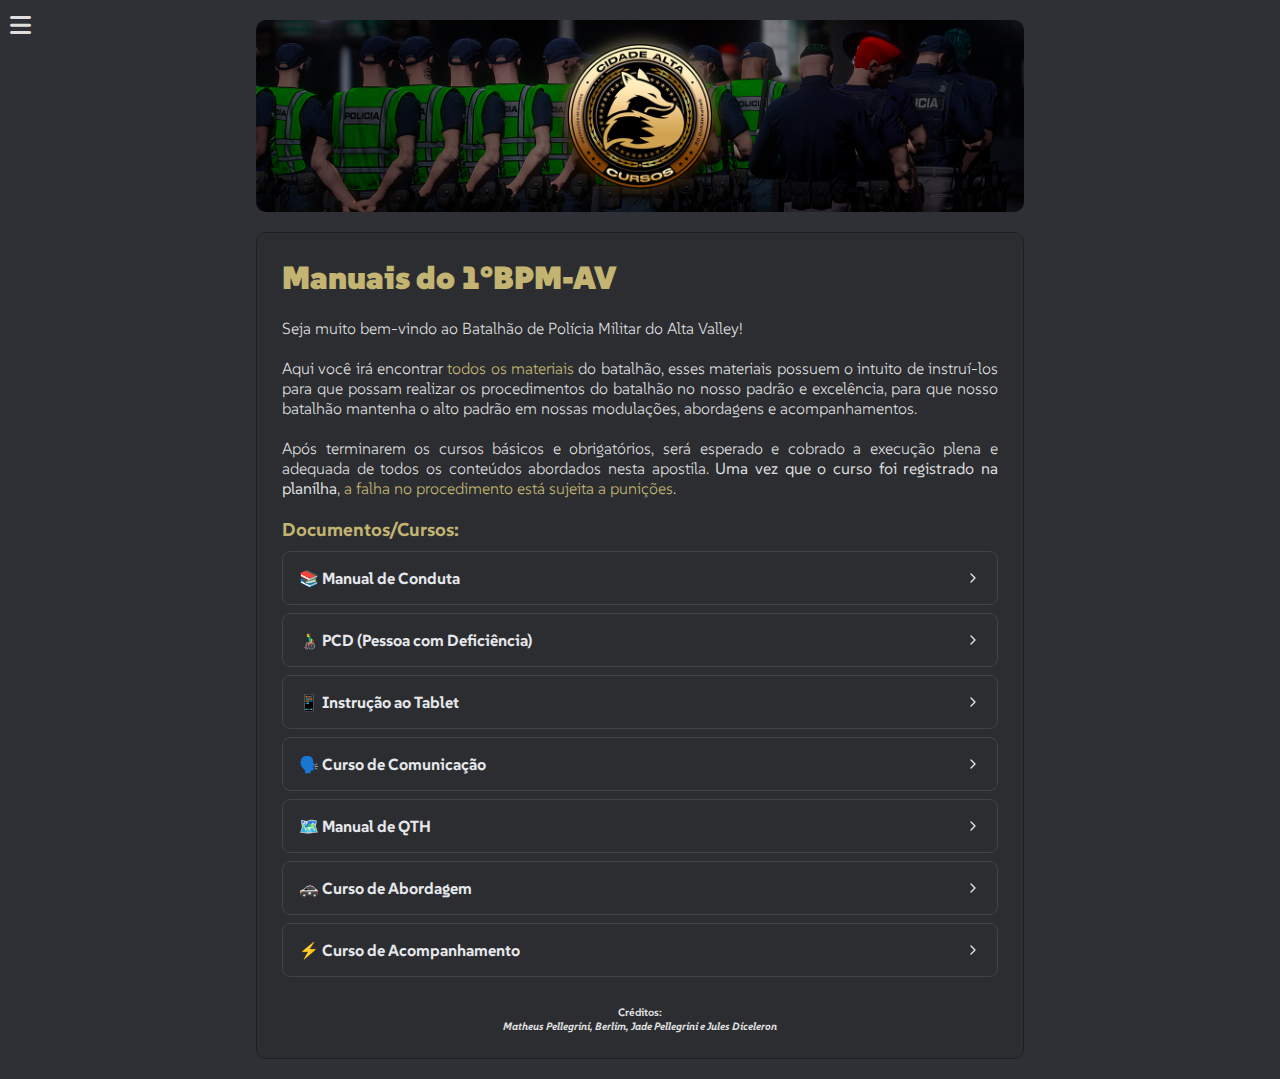
==== index.html @ da7d7bac "atualizações gerais" ====
<!DOCTYPE html>
<html lang="pt-br">

<head>
    <meta charset="UTF-8">
    <meta name="viewport" content="width=device-width, initial-scale=1.0">
    <link rel="shortcut icon" href="/src/images/logo-cursos.png">
    <title>Manual de Conduta | BPM-AV</title>

    <link rel="stylesheet" href="/src/styles/globals.css">
    <link rel="stylesheet" href="/src/styles/partials/colorsHighlight.css">

    <link rel="stylesheet" href="https://cdnjs.cloudflare.com/ajax/libs/font-awesome/6.0.0-beta3/css/all.min.css">
</head>

<body>
    <button id="mobileMenuBtn" class="mobile-menu-btn ">
        <i class="fas fa-bars"></i>
    </button>
    <!--<nav id="sidebar" class="sidebar">
        <button id="toggleBtn" class="toggle-btn">
            <span>
                <a href="/index.html" class="linkClean">
                    <div class="imageInLine">
                        <img src="/src/images/icons/BPM.png" width="20" alt="BPM">
                    </div>1ºBPM-AV - BEM VINDO
                </a>
            </span>
            <svg class="chevron" viewBox="0 0 24 24" width="24" height="24">
                <path fill="none" d="M0 0h24v24H0z"/>
                <path d="M12 15l-4.243-4.243 1.415-1.414L12 12.172l2.828-2.829 1.415 1.414z" fill="currentColor"/>
            </svg>
        </button>
        <ul id="menu" class="menu show">
            <li class="menu-item">
                <button class="submenu-btn">
                    <span class="menu-icon">🗂️</span>
                    Documentos
                    <svg class="chevron rotate" viewBox="0 0 24 24" width="24" height="24">
                        <path fill="none" d="M0 0h24v24H0z"/>
                        <path d="M12 15l-4.243-4.243 1.415-1.414L12 12.172l2.828-2.829 1.415 1.414z" fill="currentColor"/>
                    </svg>
                </button>
                <ul class="submenu">
                    <li><a href="/manual.html"><span class="submenu-icon">📚</span>Manual de Conduta</a></li>
                    <li><a href="/pcd.html"><span class="submenu-icon">👨‍🦽</span>PCD (Pessoa com Deficiência)</a></li>
                    <li><a href="/tablet.html"><span class="submenu-icon">📱</span>Instrução ao Tablet</a></li>
                </ul>
            </li>
            <li class="menu-item">
                <button class="submenu-btn">
                    <span class="menu-icon">🎓</span>
                    Cursos
                    <svg class="chevron rotate" viewBox="0 0 24 24" width="24" height="24">
                        <path fill="none" d="M0 0h24v24H0z"/>
                        <path d="M12 15l-4.243-4.243 1.415-1.414L12 12.172l2.828-2.829 1.415 1.414z" fill="currentColor"/>
                    </svg>
                </button>
                <ul class="submenu">
                    <li><a href="/co.html"><span class="submenu-icon">🗣️</span>Curso de Comunicação</a></li>
                    <li><a href="/QTH.html"><span class="submenu-icon">🗺️</span>Manual de QTH</a></li>
                    <li><a href="/ab.html"><span class="submenu-icon">🚓</span>Curso de Abordagem</a></li>
                    <li><a href="/ac.html"><span class="submenu-icon">⚡</span>Curso de Acompanhamento</a></li>
                </ul>
            </li>
        </ul>
    </nav>-->
    <nav id="sidebar" class="sidebar">
        <button id="toggleBtn" class="toggle-btn">
            <span>
                <a href="/index.html" class="linkClean">
                    <div class="imageInLine">
                        <img src="/src/images/icons/BPM.png" width="20" alt="BPM">
                    </div>1ºBPM-AV - BEM VINDO
                </a>
            </span>
            <svg class="chevron" viewBox="0 0 24 24" width="24" height="24">
                <path fill="none" d="M0 0h24v24H0z"/>
                <path d="M12 15l-4.243-4.243 1.415-1.414L12 12.172l2.828-2.829 1.415 1.414z" fill="currentColor"/>
            </svg>
        </button>
        <ul id="menu" class="menu show">
            <li class="menu-item">
                <button class="submenu-btn">
                    <span class="menu-icon"><img src="/src/images/icons/manuais.png" width="18" alt="MAN"></span>
                    Documentos
                    <svg class="chevron rotate" viewBox="0 0 24 24" width="24" height="24">
                        <path fill="none" d="M0 0h24v24H0z"/>
                        <path d="M12 15l-4.243-4.243 1.415-1.414L12 12.172l2.828-2.829 1.415 1.414z" fill="currentColor"/>
                    </svg>
                </button>
                <ul class="submenu">
                    <li><a href="/manual.html"><span class="submenu-icon"><img src="/src/images/icons/manual.png" width="18" alt="MAN">
                    </span>Manual de Conduta</a></li>
                    <li><a href="/pcd.html"><span class="submenu-icon"><img src="/src/images/icons/pcd.png" width="18" alt="PCD">
                    </span>PCD (Pessoa com Deficiência)</a></li>
                    <li><a href="/tablet.html"><span class="submenu-icon"><img src="/src/images/icons/tablet-pol.png" width="25" alt="TAB">
                        </span>Instrução ao Tablet</a>
                    </li>
                    <li><a href="/calculator.html"><span class="submenu-icon"><img src="/src/images/icons/algema.png" width="18" alt="TAB">
                        </span>Calculadora Penal</a>
                    </li>
                </ul>
            </li>
            <li class="menu-item">
                <button class="submenu-btn">
                    <span class="menu-icon"><img src="/src/images/icons/logo-cursos.png" width="18" alt="CUR"></span>
                    Cursos
                    <svg class="chevron rotate" viewBox="0 0 24 24" width="24" height="24">
                        <path fill="none" d="M0 0h24v24H0z"/>
                        <path d="M12 15l-4.243-4.243 1.415-1.414L12 12.172l2.828-2.829 1.415 1.414z" fill="currentColor"/>
                    </svg>
                </button>
                <ul class="submenu">
                    <li><a href="/co.html"><span class="submenu-icon"><img src="/src/images/icons/radio.png" width="11" alt="AB">
                    </span>Curso de Comunicação</a></li>
                    <li><a href="/QTH.html"><span class="submenu-icon"><img src="/src/images/icons/mapa.png" width="18" alt="QTH">
                    </span>Manual de QTH</a></li>
                    <li><a href="/ab.html"><span class="submenu-icon"><img src="/src/images/icons/sirene.gif" width="18" alt="AB">
                    </span>Curso de Abordagem</a></li>
                    <li><a href="/ac.html"><span class="submenu-icon"><img src="/src/images/icons/raio.gif" width="18" alt="TAB"></span>Curso de Acompanhamento</a></li>
                </ul>
            </li>
        </ul>
    </nav>
    <header>
        <img src="/src/images/header.png" alt="Imagem do header">
    </header>
    <div id="container">
        <div id="pagPrincipal">
            <div class="content">
                <div id="topic1">
                    <h1>Manuais do 1°BPM-AV</h1>
                    <p>Seja muito bem-vindo ao Batalhão de Polícia Militar do Alta Valley!</p>
                    <p>Aqui você irá encontrar <span class="highlight-pr bold">todos os materiais</span> do batalhão, esses materiais possuem o intuito de 
                        instruí-los para que possam realizar os procedimentos do batalhão no nosso padrão e excelência, para que nosso batalhão mantenha o 
                        alto padrão em nossas modulações, abordagens e acompanhamentos.</p>
                    <p>Após terminarem os cursos básicos e obrigatórios, será esperado e cobrado a execução plena e adequada de todos os conteúdos abordados 
                        nesta apostila. <b>Uma vez que o curso foi registrado na planilha</b>, <span class="highlight-pr bold">a falha no procedimento está 
                            sujeita a punições</span>.</p>

                    <h3>Documentos/Cursos:</h3>
                    <a href="/manual.html" class="linkClean">
                        <div class="expand-section">
                            <button class="expand-button" aria-expanded="false" aria-controls="content-pagpcd">
                                <b>📚 Manual de Conduta</b>
                                <svg class="chevron" width="20" height="20" viewBox="0 0 24 24" fill="none" stroke="currentColor" stroke-width="2" stroke-linecap="round" stroke-linejoin="round">
                                    <polyline points="9 6 15 12 9 18"></polyline>
                                </svg>
                            </button>
                        </div>
                    </a>

                    <a href="/pcd.html" class="linkClean">
                        <div class="expand-section">
                            <button class="expand-button" aria-expanded="false" aria-controls="content-pagpcd">
                                <b>👨‍🦽 PCD (Pessoa com Deficiência)</b>
                                <svg class="chevron" width="20" height="20" viewBox="0 0 24 24" fill="none" stroke="currentColor" stroke-width="2" stroke-linecap="round" stroke-linejoin="round">
                                    <polyline points="9 6 15 12 9 18"></polyline>
                                </svg>
                            </button>
                        </div>
                    </a>

                    <a href="/tablet.html" class="linkClean">
                        <div class="expand-section">
                            <button class="expand-button" aria-expanded="false" aria-controls="content-pagtablet">
                                <b>📱 Instrução ao Tablet</b>
                                <svg class="chevron" width="20" height="20" viewBox="0 0 24 24" fill="none" stroke="currentColor" stroke-width="2" stroke-linecap="round" stroke-linejoin="round">
                                    <polyline points="9 6 15 12 9 18"></polyline>
                                </svg>
                            </button>
                        </div>
                    </a>

                    <a href="/co.html" class="linkClean">
                        <div class="expand-section">
                            <button class="expand-button" aria-expanded="false" aria-controls="content-pagtablet">
                                <b>🗣️ Curso de Comunicação</b>
                                <svg class="chevron" width="20" height="20" viewBox="0 0 24 24" fill="none" stroke="currentColor" stroke-width="2" stroke-linecap="round" stroke-linejoin="round">
                                    <polyline points="9 6 15 12 9 18"></polyline>
                                </svg>
                            </button>
                        </div>
                    </a>

                    <a href="/QTH.html" class="linkClean">
                        <div class="expand-section">
                            <button class="expand-button" aria-expanded="false" aria-controls="content-pagtablet">
                                <b>🗺️ Manual de QTH</b>
                                <svg class="chevron" width="20" height="20" viewBox="0 0 24 24" fill="none" stroke="currentColor" stroke-width="2" stroke-linecap="round" stroke-linejoin="round">
                                    <polyline points="9 6 15 12 9 18"></polyline>
                                </svg>
                            </button>
                        </div>
                    </a>

                    <a href="/ab.html" class="linkClean">
                        <div class="expand-section">
                            <button class="expand-button" aria-expanded="false" aria-controls="content-pagtablet">
                                <b>🚓 Curso de Abordagem</b>
                                <svg class="chevron" width="20" height="20" viewBox="0 0 24 24" fill="none" stroke="currentColor" stroke-width="2" stroke-linecap="round" stroke-linejoin="round">
                                    <polyline points="9 6 15 12 9 18"></polyline>
                                </svg>
                            </button>
                        </div>
                    </a>

                    <a href="/ac.html" class="linkClean">
                        <div class="expand-section">
                            <button class="expand-button" aria-expanded="false" aria-controls="content-pagtablet">
                                <b>⚡ Curso de Acompanhamento</b>
                                <svg class="chevron" width="20" height="20" viewBox="0 0 24 24" fill="none" stroke="currentColor" stroke-width="2" stroke-linecap="round" stroke-linejoin="round">
                                    <polyline points="9 6 15 12 9 18"></polyline>
                                </svg>
                            </button>
                        </div>
                    </a>
                </div>
                <br>
                <div id="topic2">
                    <center><h6>Créditos:</h6></center>
                    <center><h6><i>Matheus Pellegrini, Berlim, Jade Pellegrini e Jules Diceleron</i></h6></center>
                </div>
            </div>
            
            <div id="imageModal" class="modal">
                <span class="close-button">&times;</span>
                <img class="modal-content" id="zoomedImage">
                <div id="modalDescription" class="modal-description"></div>
            </div>
        </div>
        <script src="/src/scripts/board.js"></script>
    </body>
    
    </html>
---- src/styles/globals.css ----
@import url('https://fonts.googleapis.com/css2?family=SUSE:wght@100..800&display=swap');

:root {
    /* texts */
    --textColorWhite: #dedede;
    --descriptionText: rgba(201, 201, 201, 0.1);
    --redText: #ef4444;
    --textImportant: #FF9D00;

    /* background */
    --backgroundDark: #2e3035;

    /* highlight */
    --borderHighlightDark: #1e1f22;
    --highlightDark: #2b2d31;
    --yellowHighlight: #e88f00;
    
    /* other's */
    --borderRedHighlight: #B00000;
    --boxRedBackground: rgba(107, 0, 0, .4);
    --toastRedBackground: #6B0000;

    --borderImportant: #FF9900;
    --boxImportant: rgba(126, 78, 0, .4);
    --toastImportant: #7E4E00;

    --tabChosen: #1e1f22;

    /* gitbook color's */
    --gitbookGoldYellow: #c3b571;
    --gitbookBlue: #3b82f6;
    --gitbookGreen: #22c55e;
    --gitbookRed: #e34242;
    --gitbookPurple: #7622c5;
    --gitbookGreen2: #1ee667;
    --gitbookBurnedYellow: #ffbf00;

    --primary-color: #2563eb;
    --primary-hover: #1d4ed8;
    --gray-100: #f3f4f6;
    --gray-600: #4b5563;
    --gray-700: #374151;
    --gray-900: #111827;
}

* {
    margin: 0;
    padding: 0;
    box-sizing: border-box;
    font-family: sans-serif;
    font-family: "SUSE", sans-serif;
    word-wrap: break-word;
}

html {
    scroll-behavior: smooth;
}

body {
    background: var(--backgroundDark);
    color: var(--textColorWhite);
}

header {
    /* width: 100vw; */

    margin: 20px 0;

    display: flex;
    justify-content: center;
}

header img {
    width: 90vw;
    max-width: 768px;
    border-radius: 10px;
}

p img {
    height: 20px;
}


.title, .content {
    width: 90vw;
    max-width: 768px;

    position: relative;
    left: 50%;
    transform: translate(-50%);

    background: var(--highlightDark);
    border-radius: 10px;
    border: 1px solid var(--borderHighlightDark);

    padding: 25px;
}


.description {
    margin: 0;
    text-align: justify;
}

.content {
    text-align: justify;
    margin: 10px 0 20px 0;
}

h1 {
    word-wrap: break-word;
    margin-bottom:10px;
    font-weight: 900;
    
}
.content h2 {
    /* margin-top: 10px; */
    word-wrap: break-word;
    text-align: justify;
    margin-bottom: 20px;
}

p {
    margin: 20px 0;
    font-weight: 300;
}

hr {
    border: 1px solid var(--borderHighlightDark);
    border-radius: 15px;
    margin: 20px 0;
}

.embed-highlight {
    background: var(--backgroundDark);
    border: 1px solid var(--borderHighlightDark);
    border-radius: 10px;
    padding: 20px 15px 0 15px;
}

/* CAIXA DE OPÇÕES LATERAIS */
.button-container {
    width: 90vw;
    max-width: 768px;

    position: relative;
    left: 50%;
    transform: translate(-50%);

    margin: 20px 0;
    /* padding: 20px 0; */

    display: flex;
    justify-content: space-between;

    gap: 10px;
}

.button-container a {
    width: 50%;

    text-decoration: none;
    text-align: center;

    color: var(--textColorWhite);

    background: var(--highlightDark);
    border: 1px solid var(--borderHighlightDark);
    border-radius: 5px;

    outline: 3px solid transparent;

    padding: 15px 10px;

    transition: all .2s;
}

li::marker {
    color: var(--borderHighlightDark);
}

ul, ol {
    margin-left: 20px;
    line-height: 25px;
}

h3, h4 {
    margin-bottom: 10px;
}

/* Estilizações de texto */

.listItem {
    margin-left: 20px
}

.listItem::marker {
    color: var(--descriptionText);
}

blockquote {
    border-left: 2px solid var(--borderHighlightDark);
    padding-left: 20px;
    margin-bottom: 20px;
}

.imageInLineBox{
    display: flex;
    justify-content: space-between;
}
.imageInLine{
    max-height: 40px;
    margin-right: 10px;
    vertical-align: middle;
    display: inline-flex;
    justify-content: center;
}

.imageInLine2{
    display: inline-flex;
    vertical-align: middle;
}
.imageInLine2 p{
    margin:0px;
    text-align: justify;
}

.code{
    background: var(--borderHighlightDark);
    padding: .125rem .5rem;
    width: fit-content;
    font-size: 14px;
    border-radius: 5px;
    tab-size: 4px;
}

/* Estilização de avisos */
.toastObs {
    color: var(--redText);
    background: var(--toastRedBackground);
    border: 1px solid var(--borderRedHighlight);
    border-radius: 5px;

    padding: 5px;
}

.toastImportant {
    color: var(--textImportant);
    background: var(--toastImportant);
    border: 1px solid var(--borderImportant);
    border-radius: 5px;

    padding: 5px;
}

.boxObs {
    color: white;
    background: var(--boxRedBackground);
    border: 1px solid var(--borderRedHighlight);
    border-radius: 5px;

    padding: 20px 15px 15px 15px;
    margin-bottom: 20px;
}

.boxObs p {
    margin-top: 20px;
    margin-bottom: 5px;
}

.boxImportant {
    color: white;
    background: var(--boxImportant);
    border: 1px solid var(--borderImportant);
    border-radius: 5px;

    padding: 20px 15px 15px 15px;
    margin-bottom: 20px;
}

.boxImportant p {
    margin-top: 20px;
    margin-bottom: 5px;
}

/* Estilizações extras */
.emoji {
    width: 50px;

    background: var(--highlightDark);
    border: 1px solid var(--textColorWhite);
    border-radius: 5px;
    
    padding: 5px;
}

/* Quadro de abas */

.tab-container {
    background-color: var(--backgroundDark);
    border-radius: 5px;
    overflow: hidden;
    max-width: 800px;
    margin: 0 0 20px 0;

    border: 1px solid var(--borderHighlightDark);
}

.tabs {
    display: flex;
    border-bottom: 1px solid var(--tabChosen);;
}

.tab {
    padding: 10px 20px;
    cursor: pointer;
    background-color: transparent;
    border: none;
    color: #a0a0a0;
    font-size: 14px;
    transition: background-color 0.3s, color 0.3s;
}

.tab:hover {
    color: white;
}

.tab.active {
    background-color: var(--tabChosen);;
    color: #ffffff;
}

.boardContent {
    padding: 15px;
    font-size: 16px;
}

.tab-content {
    display: none;
}

.tab-content.active {
    display: block;
}

.tab-content.active p{
    margin: 0;
}

@media (max-width: 768px) {
    .button-container {
        display: flex;
        flex-direction: column;
    }

    .button-container a {
        width: initial;
    }

    .image-container {
        grid-template-columns: 1fr;
    }

    .modal-content {
        width: 95%;
    }
}

.expand-section {
    margin-bottom: 8px;
    border: 1px solid #424242;
    border-radius: 8px;
    overflow: hidden;
}

.expand-button {
    width: 100%;
    text-align: left;
    background: none;
    border: none;
    color: #E5E7EB;
    padding: 16px;
    font-size: 16px;
    cursor: pointer;
    display: flex;
    justify-content: space-between;
    align-items: center;
}

.expand-button:hover {
    background-color: rgba(55, 65, 81, 0.5);
}

.expand-content {
    max-height: 0;
    overflow: hidden;
    transition: max-height 0.3s ease-out, padding 0.3s ease-out;
    background-color: rgba(0, 0, 0, 0);
    border-top: 1px solid #424242;
}

.expand-content.open {
    max-height: 500px;
    padding: 16px;
}

.chevron {
    transition: transform 0.3s ease-out;
}

.expand-button[aria-expanded="true"] .chevron {
    transform: rotate(90deg);
}

.expand-button[aria-expanded="true"] {
    background-color: rgba(55, 65, 81, 0.3);
}

.code{
    background: var(--borderHighlightDark);
    padding: .125rem .5rem;
    width: fit-content;
    font-size: 14px;
    border-radius: 5px;
    tab-size: 4px;
} 

.image-container {
    display: grid;
    grid-template-columns: repeat(auto-fit, minmax(300px, 1fr));
    gap: 20px;
    padding: 20px;
}

.zoomable-image {
    width: 100%;
    cursor: pointer;
    transition: transform 0.3s ease;
    border-radius: 8px;
    overflow: hidden;
}

.zoomable-image:hover {
    transform: scale(1.02);
}

.zoomable-image img {
    width: 100%;
    height: auto;
    display: block;
}

/* Modal styles */
.modal {
    display: none;
    position: fixed;
    z-index: 1000;
    top: 0;
    left: 0;
    width: 100%;
    height: 100%;
    background-color: rgba(0, 0, 0, 0.9);
    padding: 20px;
    box-sizing: border-box;
}

.modal-content {
    max-width: 90%;
    max-height: 90vh;
    margin: auto;
    display: block;
    position: absolute;
    top: 50%;
    left: 50%;
    transform: translate(-50%, -50%);
}

.close-button {
    position: absolute;
    right: 25px;
    top: 10px;
    color: #f1f1f1;
    font-size: 40px;
    font-weight: bold;
    cursor: pointer;
    z-index: 1001;
}

.close-button:hover {
    color: #bbb;
}

.sidebar {
    position: fixed;
    top: 0;
    left: 8vh;
    width: 280px;
    height: 100vh;
    background-color: var(--backgroundDark);
    color: var(--textColorWhite);
    overflow-y: auto;
    transition: transform 0.3s ease;
}

.toggle-btn, .submenu-btn {
    display: flex;
    align-items: center;
    gap: 8px;
    width: 100%;
    padding: 12px 15px;
    background-color: transparent;
    border: none;
    color: inherit;
    font-size: 14px;
    cursor: pointer;
    text-align: left;
}

.menu-icon, .submenu-icon {
    display: inline-flex;
    align-items: center;
    justify-content: center;
    width: 20px;
    height: 20px;
    font-size: 14px;
}

.toggle-btn:hover, .submenu-btn:hover {
    background-color: #27272a;
}

.chevron {
    transition: transform 0.3s ease;
    flex-shrink: 0;
    width: 16px;
    height: 16px;
    margin-left: auto;
}

.chevron.rotate {
    transform: rotate(-90deg);
}

.menu, .submenu {
    list-style-type: none;
    padding: 0;
    margin: 0;
    display: none;
}

.menu.show {
    display: block;
}

.submenu.show {
    display: block;
    border-left: 1px solid #27272a;
    margin-left: 22px;
    padding-left: 8px;
}

.menu-item {
    margin: 2px 0;
}

.submenu li {
    margin: 2px 0;
}

.submenu a {
    display: flex;
    align-items: center;
    gap: 8px;
    padding: 8px 12px;
    color: inherit;
    text-decoration: none;
    font-size: 14px;
}

.menu li a:hover, .menu li a.active {
    background-color: #3f3f46;
    border-radius: 4px;
}

.mobile-menu-btn {
    display: none;
    position: fixed;
    /*top: 10px;
    left: 10px;*/
    top: 0px;
    left: 0px;
    z-index: 1002;
    background-color: var(--backgroundDark);
    color: var(--textColorWhite);
    border: none;
    font-size: 24px;
    cursor: pointer;
    padding: 10px;
}

.linkClean {
    text-decoration: none;
    color: var(--textColorWhite);
}

/* Joga o menu full para a esquerda para que não 
fique cortado em resolução baixa*/
@media screen and (max-width: 1420px) {
    .sidebar {
        left: 0;
    }
}

@media screen and (max-width: 1330px) {
    .sidebar {
        transform: translateX(-100%);
        left: 0;
        width: 100%;
        z-index: 1001;
    }

    .sidebar.open {
        transform: translateX(0);
    }

    .toggle-btn {
        position: fixed;
        left: 0;
        top: 0;
        width: auto;
        padding: 10px;
        background-color: #18181b;
        z-index: 1001;
    }

    .toggle-btn span {
        display: none;
    }

    .toggle-btn .chevron {
        transform: rotate(-90deg);
    }

    .toggle-btn .chevron.rotate {
        transform: rotate(90deg);
    }

    .menu {
        padding-top: 50px;
    }

    .mobile-menu-btn {
        display: block;
    }

    /*#container {
        margin-left: 0;
        padding-top: 60px;
    }*/
}

.header-cal {
    display: flex;
    align-items: center;
    gap: 0.75rem;
    margin-bottom: 1rem;
    color: var(--gray-900);
}

.calculator-icon {
    color: var(--primary-color);
}

.calculator-card, .result-card {
    background-color: white;
    border-radius: 0.5rem;
    padding: 1.5rem;
    box-shadow: 0 1px 3px rgba(0, 0, 0, 0.1);
}

.result-card {
    margin-top: 1.5rem;
}

.input-group {
    margin-bottom: 1rem;
}

.input-group label {
    display: block;
    font-size: 0.875rem;
    font-weight: 500;
    color: var(--gray-700);
    margin-bottom: 0.25rem;
}

.input-group input {
    width: 100%;
    padding: 0.5rem;
    border: 1px solid #d1d5db;
    border-radius: 0.375rem;
    font-size: 1rem;
    transition: border-color 0.2s, box-shadow 0.2s;
}

.input-group input:focus {
    outline: none;
    border-color: var(--primary-color);
    box-shadow: 0 0 0 3px rgba(37, 99, 235, 0.1);
}

.button-group {
    display: flex;
    gap: 1rem;
    margin-top: 1rem;
}

.calculate-button, .reset-button {
    flex: 1;
    padding: 0.75rem 1rem;
    border: none;
    border-radius: 0.375rem;
    font-size: 1rem;
    font-weight: 500;
    cursor: pointer;
    transition: background-color 0.2s;
}

.calculate-button {
    background-color: var(--primary-color);
    color: white;
}

.calculate-button:hover {
    background-color: var(--primary-hover);
}

.reset-button {
    background-color: var(--primary-color);
    color: white;
}

.reset-button:hover {
    background-color: var(--primary-hover);
}

.result-card h3 {
    font-size: 1.125rem;
    font-weight: 600;
    color: var(--gray-900);
    margin-bottom: 1rem;
}

.result-items {
    color: var(--gray-600);
    display: flex;
    flex-direction: column;
    gap: 0.5rem;
}

.result-item, .total-result {
    display: flex;
    justify-content: space-between;
    align-items: center;
    padding: 0.5rem 0;
    border-bottom: 1px solid var(--gray-200);
}

.result-item:last-of-type {
    border-bottom: none;
}

.result-item span:first-child {
    color: var(--gray-600);
}

.result-item span:last-child {
    font-weight: 500;
}

.total-result {
    margin-top: 0.5rem;
    border-top: 2px solid var(--gray-300);
    border-bottom: none;
    font-weight: bold;
}

.total-result span:first-child {
    color: var(--gray-900);
    font-weight: 600;
}

.total-result span:last-child {
    color: var(--primary-color);
    font-weight: 600;
}

.hidden {
    display: none;
}

.info-box {
    background-color: var(--gray-100);
    border-radius: 0.375rem;
    padding: 1rem;
    margin-bottom: 1rem;
}

.info-box h4 {
    color: var(--gray-900);
    margin-bottom: 0.5rem;
}

.info-box ul {
    list-style-type: none;
    padding-left: 0;
}

.info-box li {
    color: var(--gray-700);
    font-size: 0.875rem;
    margin-bottom: 0.25rem;
}

.calculation-info {
    font-weight: bold;
    color: var(--primary-color);
    text-align: center;
    margin-bottom: 1rem;
}

@media (max-width: 640px) {
    #container-cal {
        padding: 0.5rem;
    }

    #pagCAL {
        padding: 1rem;
    }

    .calculator-card, .result-card {
        padding: 1rem;
    }
}
---- src/styles/partials/colorsHighlight.css ----
/* PRINCIPAL */
#pagPrincipal h1, 
#pagPrincipal .content h2, 
#pagPrincipal h3,
#pagPrincipal .highlight-pr {
    color: var(--gitbookGoldYellow);
}
.pr:hover {
    border: 1px solid var(--gitbookGoldYellow);
    outline: 3px solid rgba(250, 212, 0, 0.5)
}

/* MANUAL DE CONDUTA */
#pagManual .title h1, 
#pagManual .content h2, 
#pagManual h3,
#pagManual h4,
#pagManual .highlight-manual {
    color: var(--gitbookBurnedYellow);
}

.mn:hover {
    border: 1px solid var(--gitbookBurnedYellow);
    outline: 3px solid rgba(250, 212, 0, 0.5)
}

/* PCD */
#pagPCD .title h1, 
#pagPCD .content h2, 
#pagPCD h3,
#pagPCD .highlight-TB {
    color: var(--gitbookGreen2);
}

.pcd:hover {
    border: 1px solid #08e900;
    outline: 3px solid rgba(0, 250, 83, 0.5);
}

/* INSTRUÇÃO AO TABLET */
#pagTB .title h1, 
#pagTB .content h2, 
#pagTB h3,
#pagTB .highlight-TB {
    color: var(--gitbookPurple);
}

.tb:hover {
    border: 1px solid #7622c5;
    outline: 3px solid rgba(87, 0, 250, 0.5);
}

/* ACOMPANHAMENTO */
#pagAC .title h1, 
#pagAC .content h2, 
#pagAC h3,
#pagAC .highlight-AC {
    color: var(--gitbookGoldYellow);
}

.ac:hover {
    border: 1px solid var(--gitbookGoldYellow);
    outline: 3px solid rgba(250, 212, 0, 0.5)
}

/* MANUAL DE QTH */
.qth:hover {
    border: 1px solid #fff;
    outline: 3px solid rgba(218, 218, 218, 0.5)
}

/* ABORDAGEM */
#pagAB .title h1, 
#pagAB .content h2, 
#pagAB h3,
#pagAB h4,
#pagAB .highlight-AB {
    color: var(--gitbookBlue);
}

.ab:hover {
    border: 1px solid #008afc;
    outline: 3px solid rgba(0, 137, 250, 0.5);
}

/* COMUNICAÇÃO OPERACIONAL */
#pagCO .title h1, 
#pagCO .content h2, 
#pagCO h3,
#pagCO .highlight-CO {
    color: var(--gitbookGreen);
}

.co:hover {
    border: 1px solid #07cf00;
    outline: 3px solid rgba(0, 250, 83, 0.5);
}

/* GERAL */
.highlight-amarelo {
    color: var(--gitbookGoldYellow);
}

.highlight-vermelho {
    color: var(--gitbookRed);
}

.highlight-azul {
    color: #3b82f6;
}

.highlight-verde {
    color: #22c55e;
}

.highlight-AC, 
.highlight-AB,
.highlight-CO {
    font-weight: 700;
}
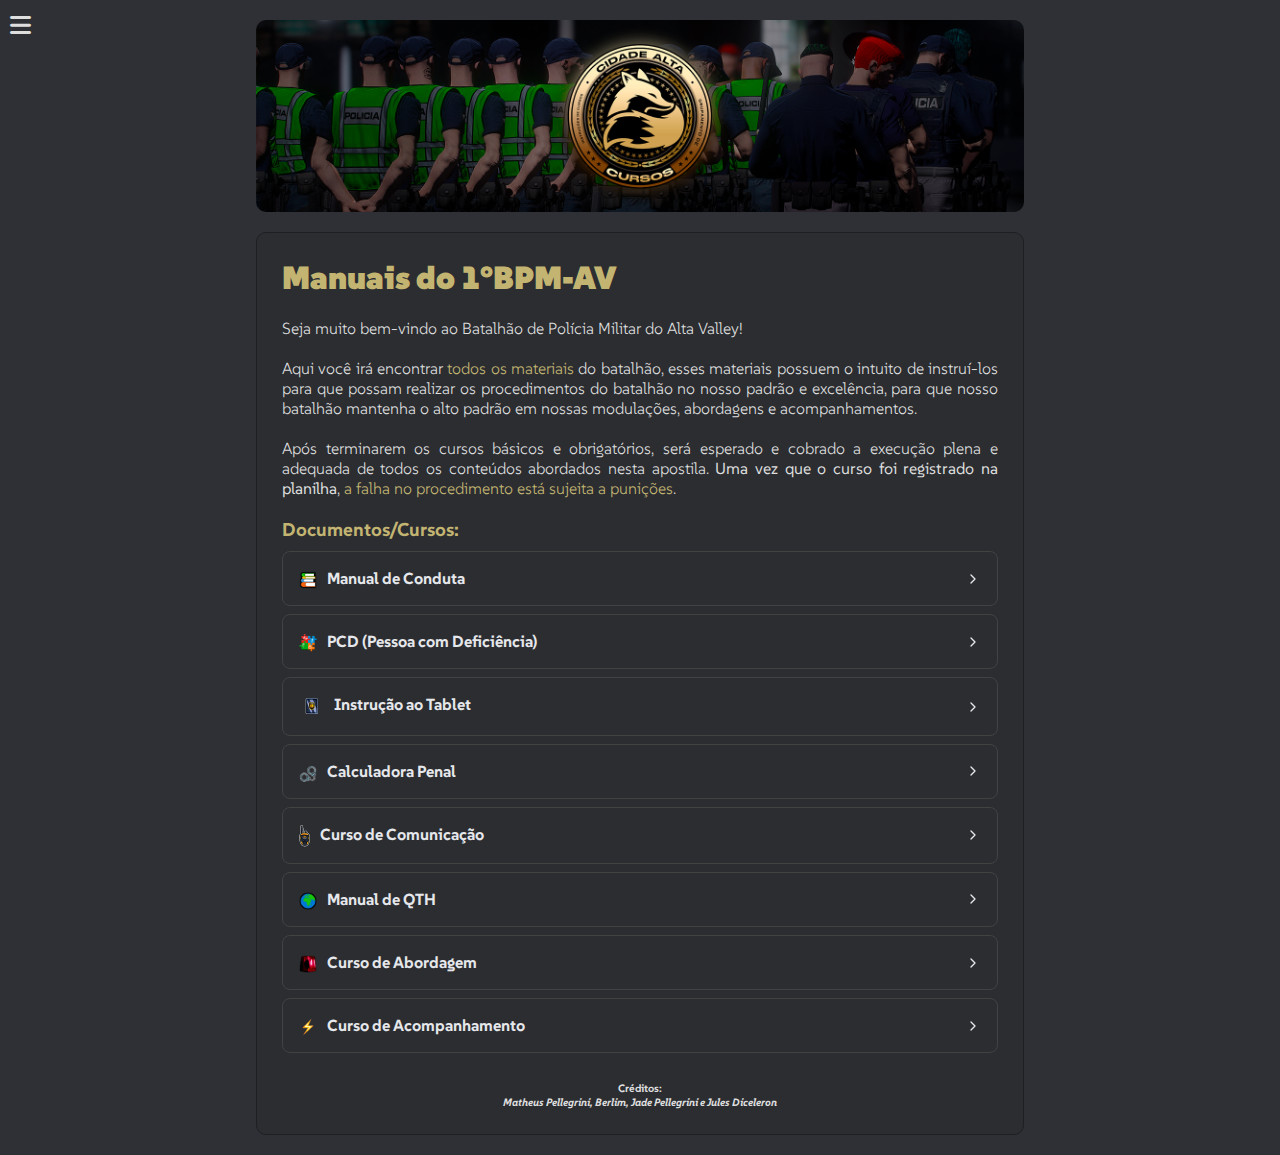
==== commit 46ee2b6e: "atualizações botões aba principal" ====
--- a/index.html
+++ b/index.html
@@ -97,7 +97,7 @@
                     <li><a href="/tablet.html"><span class="submenu-icon"><img src="/src/images/icons/tablet-pol.png" width="25" alt="TAB">
                         </span>Instrução ao Tablet</a>
                     </li>
-                    <li><a href="/calculator.html"><span class="submenu-icon"><img src="/src/images/icons/algema.png" width="18" alt="TAB">
+                    <li><a href="/calculadora.html"><span class="submenu-icon"><img src="/src/images/icons/algema.png" width="18" alt="TAB">
                         </span>Calculadora Penal</a>
                     </li>
                 </ul>
@@ -143,7 +143,9 @@
                     <a href="/manual.html" class="linkClean">
                         <div class="expand-section">
                             <button class="expand-button" aria-expanded="false" aria-controls="content-pagpcd">
-                                <b>📚 Manual de Conduta</b>
+                                <b><div class="imageInLine">
+                                    <img src="/src/images/icons/manual.png" width="18" alt="MAN">
+                                </div>Manual de Conduta</b>
                                 <svg class="chevron" width="20" height="20" viewBox="0 0 24 24" fill="none" stroke="currentColor" stroke-width="2" stroke-linecap="round" stroke-linejoin="round">
                                     <polyline points="9 6 15 12 9 18"></polyline>
                                 </svg>
@@ -154,7 +156,9 @@
                     <a href="/pcd.html" class="linkClean">
                         <div class="expand-section">
                             <button class="expand-button" aria-expanded="false" aria-controls="content-pagpcd">
-                                <b>👨‍🦽 PCD (Pessoa com Deficiência)</b>
+                                <b><div class="imageInLine">
+                                    <img src="/src/images/icons/pcd.png" width="18" alt="PCD">
+                                </div>PCD (Pessoa com Deficiência)</b>
                                 <svg class="chevron" width="20" height="20" viewBox="0 0 24 24" fill="none" stroke="currentColor" stroke-width="2" stroke-linecap="round" stroke-linejoin="round">
                                     <polyline points="9 6 15 12 9 18"></polyline>
                                 </svg>
@@ -165,7 +169,22 @@
                     <a href="/tablet.html" class="linkClean">
                         <div class="expand-section">
                             <button class="expand-button" aria-expanded="false" aria-controls="content-pagtablet">
-                                <b>📱 Instrução ao Tablet</b>
+                                <b><div class="imageInLine">
+                                    <img src="/src/images/icons/tablet-pol.png" width="25" alt="TAB">
+                                </div>Instrução ao Tablet</b>
+                                <svg class="chevron" width="20" height="20" viewBox="0 0 24 24" fill="none" stroke="currentColor" stroke-width="2" stroke-linecap="round" stroke-linejoin="round">
+                                    <polyline points="9 6 15 12 9 18"></polyline>
+                                </svg>
+                            </button>
+                        </div>
+                    </a>
+
+                    <a href="/calculadora.html" class="linkClean">
+                        <div class="expand-section">
+                            <button class="expand-button" aria-expanded="false" aria-controls="content-pagtablet">
+                                <b><div class="imageInLine">
+                                    <img src="/src/images/icons/algema.png" width="18" alt="TAB">
+                                </div>Calculadora Penal</b>
                                 <svg class="chevron" width="20" height="20" viewBox="0 0 24 24" fill="none" stroke="currentColor" stroke-width="2" stroke-linecap="round" stroke-linejoin="round">
                                     <polyline points="9 6 15 12 9 18"></polyline>
                                 </svg>
@@ -176,7 +195,9 @@
                     <a href="/co.html" class="linkClean">
                         <div class="expand-section">
                             <button class="expand-button" aria-expanded="false" aria-controls="content-pagtablet">
-                                <b>🗣️ Curso de Comunicação</b>
+                                <b><div class="imageInLine">
+                                    <img src="/src/images/icons/radio.png" width="11" alt="AB">
+                                </div>Curso de Comunicação</b>
                                 <svg class="chevron" width="20" height="20" viewBox="0 0 24 24" fill="none" stroke="currentColor" stroke-width="2" stroke-linecap="round" stroke-linejoin="round">
                                     <polyline points="9 6 15 12 9 18"></polyline>
                                 </svg>
@@ -187,7 +208,9 @@
                     <a href="/QTH.html" class="linkClean">
                         <div class="expand-section">
                             <button class="expand-button" aria-expanded="false" aria-controls="content-pagtablet">
-                                <b>🗺️ Manual de QTH</b>
+                                <b><div class="imageInLine">
+                                    <img src="/src/images/icons/mapa.png" width="18" alt="QTH">
+                                </div>Manual de QTH</b>
                                 <svg class="chevron" width="20" height="20" viewBox="0 0 24 24" fill="none" stroke="currentColor" stroke-width="2" stroke-linecap="round" stroke-linejoin="round">
                                     <polyline points="9 6 15 12 9 18"></polyline>
                                 </svg>
@@ -198,7 +221,9 @@
                     <a href="/ab.html" class="linkClean">
                         <div class="expand-section">
                             <button class="expand-button" aria-expanded="false" aria-controls="content-pagtablet">
-                                <b>🚓 Curso de Abordagem</b>
+                                <b><div class="imageInLine">
+                                    <img src="/src/images/icons/sirene.gif" width="18" alt="AB">
+                                </div>Curso de Abordagem</b>
                                 <svg class="chevron" width="20" height="20" viewBox="0 0 24 24" fill="none" stroke="currentColor" stroke-width="2" stroke-linecap="round" stroke-linejoin="round">
                                     <polyline points="9 6 15 12 9 18"></polyline>
                                 </svg>
@@ -209,7 +234,9 @@
                     <a href="/ac.html" class="linkClean">
                         <div class="expand-section">
                             <button class="expand-button" aria-expanded="false" aria-controls="content-pagtablet">
-                                <b>⚡ Curso de Acompanhamento</b>
+                                <b><div class="imageInLine">
+                                    <img src="/src/images/icons/raio.gif" width="18" alt="TAB">
+                                </div>Curso de Acompanhamento</b>
                                 <svg class="chevron" width="20" height="20" viewBox="0 0 24 24" fill="none" stroke="currentColor" stroke-width="2" stroke-linecap="round" stroke-linejoin="round">
                                     <polyline points="9 6 15 12 9 18"></polyline>
                                 </svg>
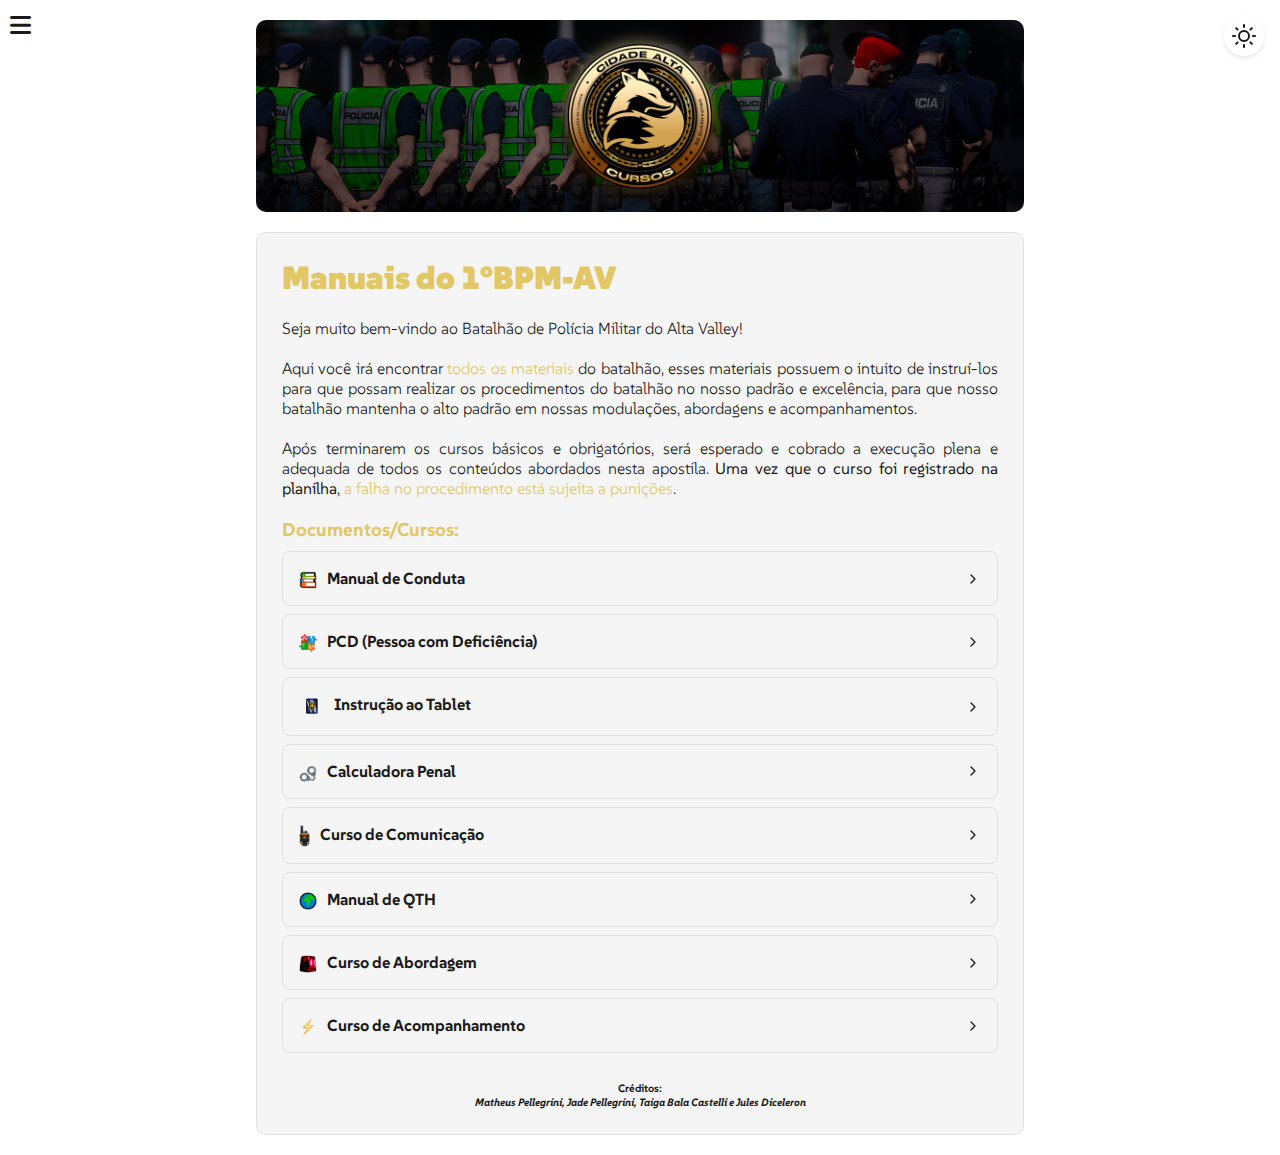
==== commit af706156: "att geral" ====
--- a/index.html
+++ b/index.html
@@ -4,67 +4,20 @@
 <head>
     <meta charset="UTF-8">
     <meta name="viewport" content="width=device-width, initial-scale=1.0">
-    <link rel="shortcut icon" href="/src/images/logo-cursos.png">
-    <title>Manual de Conduta | BPM-AV</title>
+    <link rel="shortcut icon" href="/src/images/icons/logo-cursos.png">
+    <title>Manual de Conduta | 1°BPM-AV</title>
 
     <link rel="stylesheet" href="/src/styles/globals.css">
+    <link rel="stylesheet" href="/src/styles/functions.css">
     <link rel="stylesheet" href="/src/styles/partials/colorsHighlight.css">
 
     <link rel="stylesheet" href="https://cdnjs.cloudflare.com/ajax/libs/font-awesome/6.0.0-beta3/css/all.min.css">
 </head>
-
 <body>
+    <!--menu lateral-->
     <button id="mobileMenuBtn" class="mobile-menu-btn ">
         <i class="fas fa-bars"></i>
     </button>
-    <!--<nav id="sidebar" class="sidebar">
-        <button id="toggleBtn" class="toggle-btn">
-            <span>
-                <a href="/index.html" class="linkClean">
-                    <div class="imageInLine">
-                        <img src="/src/images/icons/BPM.png" width="20" alt="BPM">
-                    </div>1ºBPM-AV - BEM VINDO
-                </a>
-            </span>
-            <svg class="chevron" viewBox="0 0 24 24" width="24" height="24">
-                <path fill="none" d="M0 0h24v24H0z"/>
-                <path d="M12 15l-4.243-4.243 1.415-1.414L12 12.172l2.828-2.829 1.415 1.414z" fill="currentColor"/>
-            </svg>
-        </button>
-        <ul id="menu" class="menu show">
-            <li class="menu-item">
-                <button class="submenu-btn">
-                    <span class="menu-icon">🗂️</span>
-                    Documentos
-                    <svg class="chevron rotate" viewBox="0 0 24 24" width="24" height="24">
-                        <path fill="none" d="M0 0h24v24H0z"/>
-                        <path d="M12 15l-4.243-4.243 1.415-1.414L12 12.172l2.828-2.829 1.415 1.414z" fill="currentColor"/>
-                    </svg>
-                </button>
-                <ul class="submenu">
-                    <li><a href="/manual.html"><span class="submenu-icon">📚</span>Manual de Conduta</a></li>
-                    <li><a href="/pcd.html"><span class="submenu-icon">👨‍🦽</span>PCD (Pessoa com Deficiência)</a></li>
-                    <li><a href="/tablet.html"><span class="submenu-icon">📱</span>Instrução ao Tablet</a></li>
-                </ul>
-            </li>
-            <li class="menu-item">
-                <button class="submenu-btn">
-                    <span class="menu-icon">🎓</span>
-                    Cursos
-                    <svg class="chevron rotate" viewBox="0 0 24 24" width="24" height="24">
-                        <path fill="none" d="M0 0h24v24H0z"/>
-                        <path d="M12 15l-4.243-4.243 1.415-1.414L12 12.172l2.828-2.829 1.415 1.414z" fill="currentColor"/>
-                    </svg>
-                </button>
-                <ul class="submenu">
-                    <li><a href="/co.html"><span class="submenu-icon">🗣️</span>Curso de Comunicação</a></li>
-                    <li><a href="/QTH.html"><span class="submenu-icon">🗺️</span>Manual de QTH</a></li>
-                    <li><a href="/ab.html"><span class="submenu-icon">🚓</span>Curso de Abordagem</a></li>
-                    <li><a href="/ac.html"><span class="submenu-icon">⚡</span>Curso de Acompanhamento</a></li>
-                </ul>
-            </li>
-        </ul>
-    </nav>-->
     <nav id="sidebar" class="sidebar">
         <button id="toggleBtn" class="toggle-btn">
             <span>
@@ -123,6 +76,26 @@
             </li>
         </ul>
     </nav>
+    <!--botão tema claro/escuro-->
+    <div class="theme-toggle">
+        <button id="theme-button" aria-label="Toggle theme">
+            <svg class="sun-icon" xmlns="http://www.w3.org/2000/svg" width="24" height="24" viewBox="0 0 24 24" fill="none" stroke="currentColor" stroke-width="2" stroke-linecap="round" stroke-linejoin="round">
+                <circle cx="12" cy="12" r="5"></circle>
+                <line x1="12" y1="1" x2="12" y2="3"></line>
+                <line x1="12" y1="21" x2="12" y2="23"></line>
+                <line x1="4.22" y1="4.22" x2="5.64" y2="5.64"></line>
+                <line x1="18.36" y1="18.36" x2="19.78" y2="19.78"></line>
+                <line x1="1" y1="12" x2="3" y2="12"></line>
+                <line x1="21" y1="12" x2="23" y2="12"></line>
+                <line x1="4.22" y1="19.78" x2="5.64" y2="18.36"></line>
+                <line x1="18.36" y1="5.64" x2="19.78" y2="4.22"></line>
+            </svg>
+            <svg class="moon-icon" xmlns="http://www.w3.org/2000/svg" width="24" height="24" viewBox="0 0 24 24" fill="none" stroke="currentColor" stroke-width="2" stroke-linecap="round" stroke-linejoin="round">
+                <path d="M21 12.79A9 9 0 1 1 11.21 3 7 7 0 0 0 21 12.79z"></path>
+            </svg>
+        </button>
+    </div>
+    <!--corpo da página-->
     <header>
         <img src="/src/images/header.png" alt="Imagem do header">
     </header>
@@ -247,10 +220,10 @@
                 <br>
                 <div id="topic2">
                     <center><h6>Créditos:</h6></center>
-                    <center><h6><i>Matheus Pellegrini, Berlim, Jade Pellegrini e Jules Diceleron</i></h6></center>
+                    <center><h6><i>Matheus Pellegrini, Jade Pellegrini, Taiga Bala Castelli e Jules Diceleron</i></h6></center>
                 </div>
             </div>
-            
+            <!--div para funcionalidade do zoom das imagens-->
             <div id="imageModal" class="modal">
                 <span class="close-button">&times;</span>
                 <img class="modal-content" id="zoomedImage">
@@ -258,6 +231,7 @@
             </div>
         </div>
         <script src="/src/scripts/board.js"></script>
+        <script src="/src/scripts/theme.js"></script>
     </body>
     
     </html>--- a/src/styles/globals.css
+++ b/src/styles/globals.css
@@ -1,6 +1,76 @@
 @import url('https://fonts.googleapis.com/css2?family=SUSE:wght@100..800&display=swap');
 
 :root {
+    /* texts */
+    --textColorWhite: #1a1a1a; /* Texto principal escuro */
+    --descriptionText: rgba(0, 0, 0, 0.7); /* Texto secundário com leve transparência */
+    --redText: #d93025; /* Vermelho adaptado para texto */
+    --textImportant: #e67e22; /* Tom laranja com contraste adequado */
+
+    /* background */
+    --backgroundDark: #ffffff; /* Fundo principal branco */
+
+    /* scroll da página */
+    --scrollBackground: #ffffff;
+    --scrollColor: #cccccc;
+
+    /* highlight */
+    --borderHighlightDark: #e0e0e0; /* Borda clara */
+    --highlightDark: #f5f5f5; /* Destaque sutil no fundo claro */
+    --yellowHighlight: #f4b400; /* Amarelo mais vibrante e visível no fundo claro */
+
+    /* other's */
+    --borderRedHighlight: #ff4c4c; /* Borda vermelha mais clara */
+    --boxRedBackground: rgba(255, 204, 204, 0.5); /* Fundo vermelho opaco com transparência */
+    --toastRedBackground: #ffcccc; /* Fundo vermelho mais suave para alertas */
+
+    /* para itens importantes */
+    --borderImportant: #f4a261; /* Laranja suave com bom contraste */
+    --boxImportant: rgba(244, 162, 97, 0.2); /* Fundo opaco mais sutil */
+    --toastImportant: #fff4e5; /* Fundo claro para alertas */    
+
+    /* tab selecionada */
+    --tabChosen: #e0e0e0; /* Cor mais clara para aba ativa */
+
+    /* gitbook color's */
+    --gitbookGoldYellow: #e1c765; /* Amarelo mais claro */
+    --gitbookBlue: #2563eb; /* Mantido para consistência */
+    --gitbookGreen: #22c55e; /* Mantido para consistência */
+    --gitbookRed: #d93025; /* Ajustado para fundo claro */
+    --gitbookPurple: #8e44ad; /* Roxo mais vibrante */
+    --gitbookGreen2: #34d399; /* Verde mais vibrante */
+    --gitbookBurnedYellow: #ffcc00; /* Amarelo queimado adaptado */
+
+    /* cores primárias */
+    --primary-color: #1d4ed8; /* Azul mais saturado */
+    --primary-hover: #1b4bc2; /* Azul para hover */
+    --gray-100: #f9fafb; /* Cinza muito claro */
+    --gray-600: #6b7280; /* Cinza médio */
+    --gray-700: #4b5563; /* Cinza médio-escuro */
+    --gray-900: #1f2937; /* Cinza bem escuro */
+    /* MENU LATERAL */
+    --textMenuColor: #1a1a1a;
+    --colorHoverMenu: #efeff0;
+    --linhaLateralMenu: #eaeaee;
+    /* QUADRO DE ABAS */
+    --text-color-hover: #c2bfbf;
+    /* CALCULADORA PENAL */
+    --principalBackground: #ffffff;
+    --principalText: #333333;
+    --fundoCabecalho: #f9f9f9;
+    --textDourado: #d17c00;
+    --minimasBackground: #f1f1f1;
+    --minimasText: #555555;
+    --valoresBackground: #f9f9f9;
+    --valoresText: #333333;
+    --valoresBorda: #dddddd;
+    --textButton: #ffffff;
+    --resultadosBackground: #f1f1f1;
+    --textBackground: #555555;
+    --boxInfo: #f9f9f9;
+}
+
+[data-theme="dark"] {
     /* texts */
     --textColorWhite: #dedede;
     --descriptionText: rgba(201, 201, 201, 0.1);
@@ -9,6 +79,10 @@
 
     /* background */
     --backgroundDark: #2e3035;
+
+    /* scroll da página */
+    --scrollBackground: #2e3035;
+    --scrollColor: #6d6b6b;
 
     /* highlight */
     --borderHighlightDark: #1e1f22;
@@ -41,6 +115,27 @@
     --gray-600: #4b5563;
     --gray-700: #374151;
     --gray-900: #111827;
+
+    --borderHR: #1e1f22;
+    /* MENU LATERAL */
+    --textMenuColor: #dedede;
+    --colorHoverMenu: #27272a;
+    --linhaLateralMenu: #27272a;
+    /* QUADRO DE ABAS */
+    --text-color-hover: #ffffff;
+    /* CALCULADORA PENAL */
+    --principalBackground: #1e1e2f;
+    --principalText: #ffffff;
+    --fundoCabecalho: #27293d;
+    --textDourado: #f5c242;
+    --minimasBackground: #2c2f48;
+    --minimasText: #d1d1d1;
+    --valoresBackground: #3f3f5e;
+    --valoresText: #ffffff;
+    --textButton: #ffffff;
+    --resultadosBackground: #2c2f48;
+    --textBackground: #d1d1d1;
+    --boxInfo: #3f3f5e;
 }
 
 * {
@@ -61,6 +156,38 @@
     color: var(--textColorWhite);
 }
 
+/* Para navegadores baseados no WebKit (Chrome, Safari, Edge) */
+::-webkit-scrollbar {
+    width: 12px;
+}
+
+::-webkit-scrollbar-track {
+    background: var(--scrollBackground);
+    border-radius: 10px;
+}
+
+::-webkit-scrollbar-thumb {
+    background: var(--scrollColor);
+    border-radius: 10px;
+    border: 3px solid var(--scrollBackground);
+}
+
+::-webkit-scrollbar-thumb:hover {
+    background: #999999;
+}
+
+/* Para Firefox */
+html {
+    scrollbar-width: thin;
+    scrollbar-color: var(--scrollColor) var(--scrollBackground);
+}
+
+/* Adicionando um exemplo de ajuste horizontal */
+::-webkit-scrollbar-track-piece {
+    background: #e6e6e6;
+}
+
+
 header {
     /* width: 100vw; */
 
@@ -80,7 +207,6 @@
     height: 20px;
 }
 
-
 .title, .content {
     width: 90vw;
     max-width: 768px;
@@ -95,7 +221,6 @@
 
     padding: 25px;
 }
-
 
 .description {
     margin: 0;
@@ -113,6 +238,7 @@
     font-weight: 900;
     
 }
+
 .content h2 {
     /* margin-top: 10px; */
     word-wrap: break-word;
@@ -138,7 +264,61 @@
     padding: 20px 15px 0 15px;
 }
 
-/* CAIXA DE OPÇÕES LATERAIS */
+/* Tema claro/escuro da página */
+.theme-toggle {
+    position: fixed;
+    top: 1rem;
+    right: 1rem;
+    z-index: 1000;
+}
+
+.theme-toggle button {
+    background-color: var(--bg-color);
+    color: var(--textColorWhite);
+    border: 2px solid var(--border-color);
+    border-radius: 50%;
+    width: 40px;
+    height: 40px;
+    cursor: pointer;
+    display: flex;
+    align-items: center;
+    justify-content: center;
+    transition: all 0.3s ease;
+    box-shadow: 0 2px 5px rgba(0, 0, 0, 0.1);
+}
+
+.theme-toggle button:hover {
+    transform: scale(1.1);
+    box-shadow: 0 4px 8px rgba(0, 0, 0, 0.2);
+}
+
+.theme-toggle .sun-icon,
+.theme-toggle .moon-icon {
+    position: absolute;
+    transition: opacity 0.3s ease, transform 0.5s ease;
+}
+
+.theme-toggle .sun-icon {
+    opacity: 1;
+    transform: rotate(0deg);
+}
+
+.theme-toggle .moon-icon {
+    opacity: 0;
+    transform: rotate(90deg);
+}
+
+[data-theme="dark"] .theme-toggle .sun-icon {
+    opacity: 0;
+    transform: rotate(-90deg);
+}
+
+[data-theme="dark"] .theme-toggle .moon-icon {
+    opacity: 1;
+    transform: rotate(0deg);
+}
+
+/* Caixa de opções ao fim da página */
 .button-container {
     width: 90vw;
     max-width: 768px;
@@ -175,6 +355,7 @@
     transition: all .2s;
 }
 
+/* Estilizações de texto */
 li::marker {
     color: var(--borderHighlightDark);
 }
@@ -187,8 +368,6 @@
 h3, h4 {
     margin-bottom: 10px;
 }
-
-/* Estilizações de texto */
 
 .listItem {
     margin-left: 20px
@@ -202,27 +381,6 @@
     border-left: 2px solid var(--borderHighlightDark);
     padding-left: 20px;
     margin-bottom: 20px;
-}
-
-.imageInLineBox{
-    display: flex;
-    justify-content: space-between;
-}
-.imageInLine{
-    max-height: 40px;
-    margin-right: 10px;
-    vertical-align: middle;
-    display: inline-flex;
-    justify-content: center;
-}
-
-.imageInLine2{
-    display: inline-flex;
-    vertical-align: middle;
-}
-.imageInLine2 p{
-    margin:0px;
-    text-align: justify;
 }
 
 .code{
@@ -234,55 +392,6 @@
     tab-size: 4px;
 }
 
-/* Estilização de avisos */
-.toastObs {
-    color: var(--redText);
-    background: var(--toastRedBackground);
-    border: 1px solid var(--borderRedHighlight);
-    border-radius: 5px;
-
-    padding: 5px;
-}
-
-.toastImportant {
-    color: var(--textImportant);
-    background: var(--toastImportant);
-    border: 1px solid var(--borderImportant);
-    border-radius: 5px;
-
-    padding: 5px;
-}
-
-.boxObs {
-    color: white;
-    background: var(--boxRedBackground);
-    border: 1px solid var(--borderRedHighlight);
-    border-radius: 5px;
-
-    padding: 20px 15px 15px 15px;
-    margin-bottom: 20px;
-}
-
-.boxObs p {
-    margin-top: 20px;
-    margin-bottom: 5px;
-}
-
-.boxImportant {
-    color: white;
-    background: var(--boxImportant);
-    border: 1px solid var(--borderImportant);
-    border-radius: 5px;
-
-    padding: 20px 15px 15px 15px;
-    margin-bottom: 20px;
-}
-
-.boxImportant p {
-    margin-top: 20px;
-    margin-bottom: 5px;
-}
-
 /* Estilizações extras */
 .emoji {
     width: 50px;
@@ -294,59 +403,12 @@
     padding: 5px;
 }
 
-/* Quadro de abas */
-
-.tab-container {
-    background-color: var(--backgroundDark);
-    border-radius: 5px;
-    overflow: hidden;
-    max-width: 800px;
-    margin: 0 0 20px 0;
-
-    border: 1px solid var(--borderHighlightDark);
-}
-
-.tabs {
-    display: flex;
-    border-bottom: 1px solid var(--tabChosen);;
-}
-
-.tab {
-    padding: 10px 20px;
-    cursor: pointer;
-    background-color: transparent;
-    border: none;
-    color: #a0a0a0;
-    font-size: 14px;
-    transition: background-color 0.3s, color 0.3s;
-}
-
-.tab:hover {
-    color: white;
-}
-
-.tab.active {
-    background-color: var(--tabChosen);;
-    color: #ffffff;
-}
-
-.boardContent {
-    padding: 15px;
-    font-size: 16px;
-}
-
-.tab-content {
-    display: none;
-}
-
-.tab-content.active {
-    display: block;
-}
-
-.tab-content.active p{
-    margin: 0;
-}
-
+.linkClean {
+    text-decoration: none;
+    color: var(--textColorWhite);
+}
+
+/* Responsividades */
 @media (max-width: 768px) {
     .button-container {
         display: flex;
@@ -356,489 +418,15 @@
     .button-container a {
         width: initial;
     }
-
-    .image-container {
-        grid-template-columns: 1fr;
-    }
-
-    .modal-content {
-        width: 95%;
-    }
-}
-
-.expand-section {
-    margin-bottom: 8px;
-    border: 1px solid #424242;
-    border-radius: 8px;
-    overflow: hidden;
-}
-
-.expand-button {
-    width: 100%;
-    text-align: left;
-    background: none;
-    border: none;
-    color: #E5E7EB;
-    padding: 16px;
-    font-size: 16px;
-    cursor: pointer;
-    display: flex;
-    justify-content: space-between;
-    align-items: center;
-}
-
-.expand-button:hover {
-    background-color: rgba(55, 65, 81, 0.5);
-}
-
-.expand-content {
-    max-height: 0;
-    overflow: hidden;
-    transition: max-height 0.3s ease-out, padding 0.3s ease-out;
-    background-color: rgba(0, 0, 0, 0);
-    border-top: 1px solid #424242;
-}
-
-.expand-content.open {
-    max-height: 500px;
-    padding: 16px;
-}
-
-.chevron {
-    transition: transform 0.3s ease-out;
-}
-
-.expand-button[aria-expanded="true"] .chevron {
-    transform: rotate(90deg);
-}
-
-.expand-button[aria-expanded="true"] {
-    background-color: rgba(55, 65, 81, 0.3);
-}
-
-.code{
-    background: var(--borderHighlightDark);
-    padding: .125rem .5rem;
-    width: fit-content;
-    font-size: 14px;
-    border-radius: 5px;
-    tab-size: 4px;
-} 
-
-.image-container {
-    display: grid;
-    grid-template-columns: repeat(auto-fit, minmax(300px, 1fr));
-    gap: 20px;
-    padding: 20px;
-}
-
-.zoomable-image {
-    width: 100%;
-    cursor: pointer;
-    transition: transform 0.3s ease;
-    border-radius: 8px;
-    overflow: hidden;
-}
-
-.zoomable-image:hover {
-    transform: scale(1.02);
-}
-
-.zoomable-image img {
-    width: 100%;
-    height: auto;
-    display: block;
-}
-
-/* Modal styles */
-.modal {
-    display: none;
-    position: fixed;
-    z-index: 1000;
-    top: 0;
-    left: 0;
-    width: 100%;
-    height: 100%;
-    background-color: rgba(0, 0, 0, 0.9);
-    padding: 20px;
-    box-sizing: border-box;
-}
-
-.modal-content {
-    max-width: 90%;
-    max-height: 90vh;
-    margin: auto;
-    display: block;
-    position: absolute;
-    top: 50%;
-    left: 50%;
-    transform: translate(-50%, -50%);
-}
-
-.close-button {
-    position: absolute;
-    right: 25px;
-    top: 10px;
-    color: #f1f1f1;
-    font-size: 40px;
-    font-weight: bold;
-    cursor: pointer;
-    z-index: 1001;
-}
-
-.close-button:hover {
-    color: #bbb;
-}
-
-.sidebar {
-    position: fixed;
-    top: 0;
-    left: 8vh;
-    width: 280px;
-    height: 100vh;
-    background-color: var(--backgroundDark);
-    color: var(--textColorWhite);
-    overflow-y: auto;
-    transition: transform 0.3s ease;
-}
-
-.toggle-btn, .submenu-btn {
-    display: flex;
-    align-items: center;
-    gap: 8px;
-    width: 100%;
-    padding: 12px 15px;
-    background-color: transparent;
-    border: none;
-    color: inherit;
-    font-size: 14px;
-    cursor: pointer;
-    text-align: left;
-}
-
-.menu-icon, .submenu-icon {
-    display: inline-flex;
-    align-items: center;
-    justify-content: center;
-    width: 20px;
-    height: 20px;
-    font-size: 14px;
-}
-
-.toggle-btn:hover, .submenu-btn:hover {
-    background-color: #27272a;
-}
-
-.chevron {
-    transition: transform 0.3s ease;
-    flex-shrink: 0;
-    width: 16px;
-    height: 16px;
-    margin-left: auto;
-}
-
-.chevron.rotate {
-    transform: rotate(-90deg);
-}
-
-.menu, .submenu {
-    list-style-type: none;
-    padding: 0;
-    margin: 0;
-    display: none;
-}
-
-.menu.show {
-    display: block;
-}
-
-.submenu.show {
-    display: block;
-    border-left: 1px solid #27272a;
-    margin-left: 22px;
-    padding-left: 8px;
-}
-
-.menu-item {
-    margin: 2px 0;
-}
-
-.submenu li {
-    margin: 2px 0;
-}
-
-.submenu a {
-    display: flex;
-    align-items: center;
-    gap: 8px;
-    padding: 8px 12px;
-    color: inherit;
-    text-decoration: none;
-    font-size: 14px;
-}
-
-.menu li a:hover, .menu li a.active {
-    background-color: #3f3f46;
-    border-radius: 4px;
-}
-
-.mobile-menu-btn {
-    display: none;
-    position: fixed;
-    /*top: 10px;
-    left: 10px;*/
-    top: 0px;
-    left: 0px;
-    z-index: 1002;
-    background-color: var(--backgroundDark);
-    color: var(--textColorWhite);
-    border: none;
-    font-size: 24px;
-    cursor: pointer;
-    padding: 10px;
-}
-
-.linkClean {
-    text-decoration: none;
-    color: var(--textColorWhite);
-}
-
-/* Joga o menu full para a esquerda para que não 
-fique cortado em resolução baixa*/
-@media screen and (max-width: 1420px) {
-    .sidebar {
-        left: 0;
-    }
 }
 
 @media screen and (max-width: 1330px) {
-    .sidebar {
-        transform: translateX(-100%);
-        left: 0;
-        width: 100%;
-        z-index: 1001;
-    }
-
-    .sidebar.open {
-        transform: translateX(0);
-    }
-
-    .toggle-btn {
-        position: fixed;
-        left: 0;
-        top: 0;
-        width: auto;
-        padding: 10px;
-        background-color: #18181b;
-        z-index: 1001;
-    }
-
-    .toggle-btn span {
-        display: none;
-    }
-
-    .toggle-btn .chevron {
-        transform: rotate(-90deg);
-    }
-
-    .toggle-btn .chevron.rotate {
-        transform: rotate(90deg);
-    }
-
-    .menu {
-        padding-top: 50px;
-    }
-
-    .mobile-menu-btn {
-        display: block;
+    .theme-toggle {
+        right: 1rem;
     }
 
     /*#container {
         margin-left: 0;
         padding-top: 60px;
     }*/
-}
-
-.header-cal {
-    display: flex;
-    align-items: center;
-    gap: 0.75rem;
-    margin-bottom: 1rem;
-    color: var(--gray-900);
-}
-
-.calculator-icon {
-    color: var(--primary-color);
-}
-
-.calculator-card, .result-card {
-    background-color: white;
-    border-radius: 0.5rem;
-    padding: 1.5rem;
-    box-shadow: 0 1px 3px rgba(0, 0, 0, 0.1);
-}
-
-.result-card {
-    margin-top: 1.5rem;
-}
-
-.input-group {
-    margin-bottom: 1rem;
-}
-
-.input-group label {
-    display: block;
-    font-size: 0.875rem;
-    font-weight: 500;
-    color: var(--gray-700);
-    margin-bottom: 0.25rem;
-}
-
-.input-group input {
-    width: 100%;
-    padding: 0.5rem;
-    border: 1px solid #d1d5db;
-    border-radius: 0.375rem;
-    font-size: 1rem;
-    transition: border-color 0.2s, box-shadow 0.2s;
-}
-
-.input-group input:focus {
-    outline: none;
-    border-color: var(--primary-color);
-    box-shadow: 0 0 0 3px rgba(37, 99, 235, 0.1);
-}
-
-.button-group {
-    display: flex;
-    gap: 1rem;
-    margin-top: 1rem;
-}
-
-.calculate-button, .reset-button {
-    flex: 1;
-    padding: 0.75rem 1rem;
-    border: none;
-    border-radius: 0.375rem;
-    font-size: 1rem;
-    font-weight: 500;
-    cursor: pointer;
-    transition: background-color 0.2s;
-}
-
-.calculate-button {
-    background-color: var(--primary-color);
-    color: white;
-}
-
-.calculate-button:hover {
-    background-color: var(--primary-hover);
-}
-
-.reset-button {
-    background-color: var(--primary-color);
-    color: white;
-}
-
-.reset-button:hover {
-    background-color: var(--primary-hover);
-}
-
-.result-card h3 {
-    font-size: 1.125rem;
-    font-weight: 600;
-    color: var(--gray-900);
-    margin-bottom: 1rem;
-}
-
-.result-items {
-    color: var(--gray-600);
-    display: flex;
-    flex-direction: column;
-    gap: 0.5rem;
-}
-
-.result-item, .total-result {
-    display: flex;
-    justify-content: space-between;
-    align-items: center;
-    padding: 0.5rem 0;
-    border-bottom: 1px solid var(--gray-200);
-}
-
-.result-item:last-of-type {
-    border-bottom: none;
-}
-
-.result-item span:first-child {
-    color: var(--gray-600);
-}
-
-.result-item span:last-child {
-    font-weight: 500;
-}
-
-.total-result {
-    margin-top: 0.5rem;
-    border-top: 2px solid var(--gray-300);
-    border-bottom: none;
-    font-weight: bold;
-}
-
-.total-result span:first-child {
-    color: var(--gray-900);
-    font-weight: 600;
-}
-
-.total-result span:last-child {
-    color: var(--primary-color);
-    font-weight: 600;
-}
-
-.hidden {
-    display: none;
-}
-
-.info-box {
-    background-color: var(--gray-100);
-    border-radius: 0.375rem;
-    padding: 1rem;
-    margin-bottom: 1rem;
-}
-
-.info-box h4 {
-    color: var(--gray-900);
-    margin-bottom: 0.5rem;
-}
-
-.info-box ul {
-    list-style-type: none;
-    padding-left: 0;
-}
-
-.info-box li {
-    color: var(--gray-700);
-    font-size: 0.875rem;
-    margin-bottom: 0.25rem;
-}
-
-.calculation-info {
-    font-weight: bold;
-    color: var(--primary-color);
-    text-align: center;
-    margin-bottom: 1rem;
-}
-
-@media (max-width: 640px) {
-    #container-cal {
-        padding: 0.5rem;
-    }
-
-    #pagCAL {
-        padding: 1rem;
-    }
-
-    .calculator-card, .result-card {
-        padding: 1rem;
-    }
 }--- a/src/styles/functions.css
+++ b/src/styles/functions.css
@@ -0,0 +1,411 @@
+/* Menu lateral */
+.sidebar {
+    position: fixed;
+    top: 1.7vh;
+    left: 8vh;
+    width: 280px;
+    height: 100vh;
+    background-color: var(--backgroundDark);
+    color: var(--textMenuColor);
+    overflow-y: auto;
+    transition: transform 0.3s ease;
+}
+
+.toggle-btn, .submenu-btn {
+    display: flex;
+    align-items: center;
+    gap: 8px;
+    width: 100%;
+    padding: 12px 15px;
+    background-color: transparent;
+    border: none;
+    color: inherit;
+    font-size: 14px;
+    cursor: pointer;
+    text-align: left;
+}
+
+.menu-icon, .submenu-icon {
+    display: inline-flex;
+    align-items: center;
+    justify-content: center;
+    width: 20px;
+    height: 20px;
+    font-size: 14px;
+}
+
+.toggle-btn:hover, .submenu-btn:hover {
+    background-color: var(--colorHoverMenu);
+    border-radius: 4px;
+}
+
+.chevron {
+    transition: transform 0.3s ease;
+    flex-shrink: 0;
+    width: 16px;
+    height: 16px;
+    margin-left: auto;
+}
+
+.chevron.rotate {
+    transform: rotate(-90deg);
+}
+
+.menu, .submenu {
+    list-style-type: none;
+    padding: 0;
+    margin: 0;
+    display: none;
+}
+
+.menu.show {
+    display: block;
+}
+
+.submenu.show {
+    display: block;
+    border-left: 1px solid var(--linhaLateralMenu);
+    margin-left: 22px;
+    padding-left: 8px;
+}
+
+.menu-item {
+    margin: 2px 0;
+}
+
+.submenu li {
+    margin: 2px 0;
+}
+
+.submenu a {
+    display: flex;
+    align-items: center;
+    gap: 8px;
+    padding: 8px 12px;
+    color: inherit;
+    text-decoration: none;
+    font-size: 14px;
+}
+
+.menu li a:hover, .menu li a.active {
+    background-color: var(--colorHoverMenu);
+    border-radius: 4px;
+}
+
+.mobile-menu-btn {
+    display: none;
+    position: fixed;
+    top: 0px;
+    left: 0px;
+    z-index: 1002;
+    background-color: var(--backgroundDark);
+    color: var(--textColorWhite);
+    border: none;
+    font-size: 24px;
+    cursor: pointer;
+    padding: 10px;
+}
+
+/* Imagem na lateral do texto */
+.imageInLineBox {
+    display: flex;
+    justify-content: space-between;
+}
+
+.imageInLine {
+    max-height: 40px;
+    margin-right: 10px;
+    vertical-align: middle;
+    display: inline-flex;
+    justify-content: center;
+}
+
+.imageInLine2 {
+    display: inline-flex;
+    vertical-align: middle;
+}
+
+.imageInLine2 p {
+    margin: 0px;
+    text-align: justify;
+}
+
+/* Estilização de avisos */
+.toastObs {
+    color: var(--redText);
+    background: var(--toastRedBackground);
+    border: 1px solid var(--borderRedHighlight);
+    border-radius: 5px;
+    padding: 5px;
+}
+
+.toastImportant {
+    color: var(--textImportant);
+    background: var(--toastImportant);
+    border: 1px solid var(--borderImportant);
+    border-radius: 5px;
+    padding: 5px;
+}
+
+.boxObs {
+    color: var(--textColorWhite);
+    background: var(--boxRedBackground);
+    border: 1px solid var(--borderRedHighlight);
+    border-radius: 5px;
+    padding: 20px 15px 15px 15px;
+    margin-bottom: 20px;
+}
+
+.boxObs p {
+    margin-top: 20px;
+    margin-bottom: 5px;
+}
+
+.boxImportant {
+    color: var(--textColorWhite);
+    background: var(--boxImportant);
+    border: 1px solid var(--borderImportant);
+    border-radius: 5px;
+    padding: 20px 15px 15px 15px;
+    margin-bottom: 20px;
+}
+
+.boxImportant p {
+    margin-top: 20px;
+    margin-bottom: 5px;
+}
+
+/* Gaveteiro expansivo */
+.expand-section {
+    margin-bottom: 8px;
+    border: 1px solid var(--borderHighlightDark);
+    border-radius: 8px;
+    overflow: hidden;
+}
+
+.expand-button {
+    width: 100%;
+    text-align: left;
+    background: none;
+    border: none;
+    color: var(--textColorWhite);
+    padding: 16px;
+    font-size: 16px;
+    cursor: pointer;
+    display: flex;
+    justify-content: space-between;
+    align-items: center;
+}
+
+.expand-button:hover {
+    background-color: rgba(55, 65, 81, 0.5);
+}
+
+.expand-content {
+    max-height: 0;
+    overflow: hidden;
+    transition: max-height 0.3s ease-out, padding 0.3s ease-out;
+    background-color: rgba(0, 0, 0, 0);
+}
+
+.expand-content.open {
+    max-height: 500px;
+    padding: 16px;
+}
+
+.expand-button[aria-expanded="true"] .chevron {
+    transform: rotate(90deg);
+}
+
+.expand-button[aria-expanded="true"] {
+    background-color: rgba(55, 65, 81, 0.3);
+}
+
+/* Zoom de imagens */
+.image-container {
+    display: grid;
+    grid-template-columns: repeat(auto-fit, minmax(300px, 1fr));
+    gap: 20px;
+    padding: 0px 20px 0px 20px;
+}
+
+.image-card {
+    width: fit-content;
+    margin: 0 auto;
+}
+
+.zoomable-image {
+    cursor: pointer;
+    transition: transform 0.3s ease;
+    border-radius: 8px;
+    overflow: hidden;
+}
+
+.zoomable-image:hover {
+    transform: scale(1.02);
+}
+
+.zoomable-image img {
+    width: 100%;
+    height: auto;
+    display: block;
+    max-width: 100%;
+}
+
+.modal {
+    display: none;
+    position: fixed;
+    z-index: 1000;
+    top: 0;
+    left: 0;
+    width: 100%;
+    height: 100%;
+    background-color: rgba(0, 0, 0, 0.9);
+    padding: 20px;
+    box-sizing: border-box;
+}
+
+.modal-content {
+    max-width: 90%;
+    max-height: 90vh;
+    margin: auto;
+    display: block;
+    position: absolute;
+    top: 50%;
+    left: 50%;
+    transform: translate(-50%, -50%);
+}
+
+.close-button {
+    position: absolute;
+    right: 25px;
+    top: 10px;
+    color: #f1f1f1;
+    font-size: 40px;
+    font-weight: bold;
+    cursor: pointer;
+    z-index: 1001;
+}
+
+.close-button:hover {
+    color: #bbb;
+}
+
+.image-description{
+    text-align: center;
+    font-size: 0.85em;
+    font-weight: bold;
+    line-height: 1.2;
+    margin-top: 0.4rem;
+}
+
+/* Quadro de abas */
+.tab-container {
+    background-color: var(--backgroundDark);
+    border-radius: 5px;
+    overflow: hidden;
+    max-width: 800px;
+    margin: 0 0 20px 0;
+    border: 1px solid var(--borderHighlightDark);
+}
+
+.tabs {
+    display: flex;
+    border-bottom: 1px solid var(--tabChosen);
+}
+
+.tab {
+    padding: 10px 20px;
+    cursor: pointer;
+    background-color: transparent;
+    border: none;
+    color: var(--textColorWhite);
+    font-size: 14px;
+    transition: background-color 0.3s, color 0.3s;
+}
+
+.tab:hover {
+    color: var(--text-color-hover);
+}
+
+.tab.active {
+    background-color: var(--tabChosen);
+    color: #ffffff;
+}
+
+.boardContent {
+    padding: 15px;
+    font-size: 16px;
+}
+
+.tab-content {
+    display: none;
+}
+
+.tab-content.active {
+    display: block;
+}
+
+.tab-content.active p {
+    margin: 0;
+}
+
+/* Responsividades */
+@media (max-width: 768px) {
+    .image-container {
+        grid-template-columns: 1fr;
+    }
+
+    .modal-content {
+        width: 95%;
+    }
+}
+
+@media screen and (max-width: 1330px) {
+    .sidebar {
+        transform: translateX(-100%);
+        left: 0;
+        width: 100%;
+        z-index: 1001;
+    }
+
+    .sidebar.open {
+        transform: translateX(0);
+    }
+
+    .toggle-btn {
+        position: fixed;
+        left: 0;
+        top: 0;
+        width: auto;
+        padding: 10px;
+        background-color: #18181b;
+        z-index: 1001;
+    }
+
+    .toggle-btn span {
+        display: none;
+    }
+
+    .toggle-btn .chevron {
+        transform: rotate(-90deg);
+    }
+
+    .toggle-btn .chevron.rotate {
+        transform: rotate(90deg);
+    }
+
+    .menu {
+        padding-top: 50px;
+    }
+
+    .mobile-menu-btn {
+        display: block;
+    }
+}
+
+@media screen and (max-width: 1420px) {
+    .sidebar {
+        left: 0;
+    }
+}--- a/src/styles/partials/colorsHighlight.css
+++ b/src/styles/partials/colorsHighlight.css
@@ -113,6 +113,10 @@
     color: #22c55e;
 }
 
+.highlight-roxo {
+    color: var(--gitbookPurple);
+}
+
 .highlight-AC, 
 .highlight-AB,
 .highlight-CO {
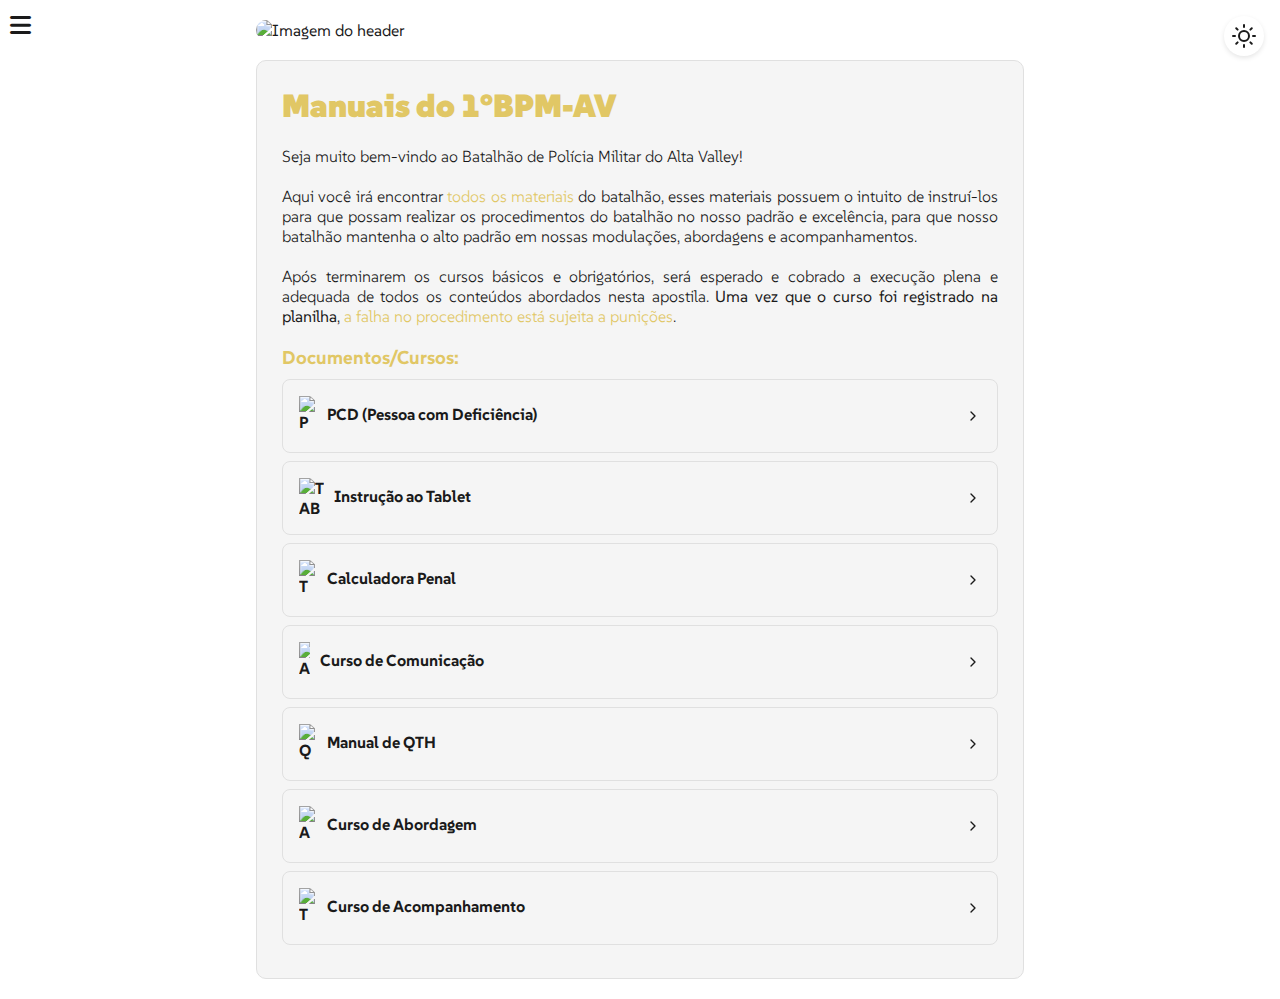
==== commit e9d30180: "att" ====
--- a/index.html
+++ b/index.html
@@ -43,8 +43,6 @@
                     </svg>
                 </button>
                 <ul class="submenu">
-                    <li><a href="/manual.html"><span class="submenu-icon"><img src="/src/images/icons/manual.png" width="18" alt="MAN">
-                    </span>Manual de Conduta</a></li>
                     <li><a href="/pcd.html"><span class="submenu-icon"><img src="/src/images/icons/pcd.png" width="18" alt="PCD">
                     </span>PCD (Pessoa com Deficiência)</a></li>
                     <li><a href="/tablet.html"><span class="submenu-icon"><img src="/src/images/icons/tablet-pol.png" width="25" alt="TAB">
@@ -99,139 +97,123 @@
     <header>
         <img src="/src/images/header.png" alt="Imagem do header">
     </header>
-    <div id="container">
-        <div id="pagPrincipal">
-            <div class="content">
-                <div id="topic1">
-                    <h1>Manuais do 1°BPM-AV</h1>
-                    <p>Seja muito bem-vindo ao Batalhão de Polícia Militar do Alta Valley!</p>
-                    <p>Aqui você irá encontrar <span class="highlight-pr bold">todos os materiais</span> do batalhão, esses materiais possuem o intuito de 
-                        instruí-los para que possam realizar os procedimentos do batalhão no nosso padrão e excelência, para que nosso batalhão mantenha o 
-                        alto padrão em nossas modulações, abordagens e acompanhamentos.</p>
-                    <p>Após terminarem os cursos básicos e obrigatórios, será esperado e cobrado a execução plena e adequada de todos os conteúdos abordados 
-                        nesta apostila. <b>Uma vez que o curso foi registrado na planilha</b>, <span class="highlight-pr bold">a falha no procedimento está 
-                            sujeita a punições</span>.</p>
-
-                    <h3>Documentos/Cursos:</h3>
-                    <a href="/manual.html" class="linkClean">
-                        <div class="expand-section">
-                            <button class="expand-button" aria-expanded="false" aria-controls="content-pagpcd">
-                                <b><div class="imageInLine">
-                                    <img src="/src/images/icons/manual.png" width="18" alt="MAN">
-                                </div>Manual de Conduta</b>
-                                <svg class="chevron" width="20" height="20" viewBox="0 0 24 24" fill="none" stroke="currentColor" stroke-width="2" stroke-linecap="round" stroke-linejoin="round">
-                                    <polyline points="9 6 15 12 9 18"></polyline>
-                                </svg>
-                            </button>
-                        </div>
-                    </a>
-
-                    <a href="/pcd.html" class="linkClean">
-                        <div class="expand-section">
-                            <button class="expand-button" aria-expanded="false" aria-controls="content-pagpcd">
-                                <b><div class="imageInLine">
-                                    <img src="/src/images/icons/pcd.png" width="18" alt="PCD">
-                                </div>PCD (Pessoa com Deficiência)</b>
-                                <svg class="chevron" width="20" height="20" viewBox="0 0 24 24" fill="none" stroke="currentColor" stroke-width="2" stroke-linecap="round" stroke-linejoin="round">
-                                    <polyline points="9 6 15 12 9 18"></polyline>
-                                </svg>
-                            </button>
-                        </div>
-                    </a>
-
-                    <a href="/tablet.html" class="linkClean">
-                        <div class="expand-section">
-                            <button class="expand-button" aria-expanded="false" aria-controls="content-pagtablet">
-                                <b><div class="imageInLine">
-                                    <img src="/src/images/icons/tablet-pol.png" width="25" alt="TAB">
-                                </div>Instrução ao Tablet</b>
-                                <svg class="chevron" width="20" height="20" viewBox="0 0 24 24" fill="none" stroke="currentColor" stroke-width="2" stroke-linecap="round" stroke-linejoin="round">
-                                    <polyline points="9 6 15 12 9 18"></polyline>
-                                </svg>
-                            </button>
-                        </div>
-                    </a>
-
-                    <a href="/calculadora.html" class="linkClean">
-                        <div class="expand-section">
-                            <button class="expand-button" aria-expanded="false" aria-controls="content-pagtablet">
-                                <b><div class="imageInLine">
-                                    <img src="/src/images/icons/algema.png" width="18" alt="TAB">
-                                </div>Calculadora Penal</b>
-                                <svg class="chevron" width="20" height="20" viewBox="0 0 24 24" fill="none" stroke="currentColor" stroke-width="2" stroke-linecap="round" stroke-linejoin="round">
-                                    <polyline points="9 6 15 12 9 18"></polyline>
-                                </svg>
-                            </button>
-                        </div>
-                    </a>
-
-                    <a href="/co.html" class="linkClean">
-                        <div class="expand-section">
-                            <button class="expand-button" aria-expanded="false" aria-controls="content-pagtablet">
-                                <b><div class="imageInLine">
-                                    <img src="/src/images/icons/radio.png" width="11" alt="AB">
-                                </div>Curso de Comunicação</b>
-                                <svg class="chevron" width="20" height="20" viewBox="0 0 24 24" fill="none" stroke="currentColor" stroke-width="2" stroke-linecap="round" stroke-linejoin="round">
-                                    <polyline points="9 6 15 12 9 18"></polyline>
-                                </svg>
-                            </button>
-                        </div>
-                    </a>
-
-                    <a href="/QTH.html" class="linkClean">
-                        <div class="expand-section">
-                            <button class="expand-button" aria-expanded="false" aria-controls="content-pagtablet">
-                                <b><div class="imageInLine">
-                                    <img src="/src/images/icons/mapa.png" width="18" alt="QTH">
-                                </div>Manual de QTH</b>
-                                <svg class="chevron" width="20" height="20" viewBox="0 0 24 24" fill="none" stroke="currentColor" stroke-width="2" stroke-linecap="round" stroke-linejoin="round">
-                                    <polyline points="9 6 15 12 9 18"></polyline>
-                                </svg>
-                            </button>
-                        </div>
-                    </a>
-
-                    <a href="/ab.html" class="linkClean">
-                        <div class="expand-section">
-                            <button class="expand-button" aria-expanded="false" aria-controls="content-pagtablet">
-                                <b><div class="imageInLine">
-                                    <img src="/src/images/icons/sirene.gif" width="18" alt="AB">
-                                </div>Curso de Abordagem</b>
-                                <svg class="chevron" width="20" height="20" viewBox="0 0 24 24" fill="none" stroke="currentColor" stroke-width="2" stroke-linecap="round" stroke-linejoin="round">
-                                    <polyline points="9 6 15 12 9 18"></polyline>
-                                </svg>
-                            </button>
-                        </div>
-                    </a>
-
-                    <a href="/ac.html" class="linkClean">
-                        <div class="expand-section">
-                            <button class="expand-button" aria-expanded="false" aria-controls="content-pagtablet">
-                                <b><div class="imageInLine">
-                                    <img src="/src/images/icons/raio.gif" width="18" alt="TAB">
-                                </div>Curso de Acompanhamento</b>
-                                <svg class="chevron" width="20" height="20" viewBox="0 0 24 24" fill="none" stroke="currentColor" stroke-width="2" stroke-linecap="round" stroke-linejoin="round">
-                                    <polyline points="9 6 15 12 9 18"></polyline>
-                                </svg>
-                            </button>
-                        </div>
-                    </a>
-                </div>
-                <br>
-                <div id="topic2">
-                    <center><h6>Créditos:</h6></center>
-                    <center><h6><i>Matheus Pellegrini, Jade Pellegrini, Taiga Bala Castelli e Jules Diceleron</i></h6></center>
+    <main>
+        <div id="container">
+            <div id="pagPrincipal">
+                <div class="content">
+                    <div id="topic1">
+                        <h1>Manuais do 1°BPM-AV</h1>
+                        <p>Seja muito bem-vindo ao Batalhão de Polícia Militar do Alta Valley!</p>
+                        <p>Aqui você irá encontrar <span class="highlight-pr bold">todos os materiais</span> do batalhão, esses materiais possuem o intuito de 
+                            instruí-los para que possam realizar os procedimentos do batalhão no nosso padrão e excelência, para que nosso batalhão mantenha o 
+                            alto padrão em nossas modulações, abordagens e acompanhamentos.</p>
+                        <p>Após terminarem os cursos básicos e obrigatórios, será esperado e cobrado a execução plena e adequada de todos os conteúdos abordados 
+                            nesta apostila. <b>Uma vez que o curso foi registrado na planilha</b>, <span class="highlight-pr bold">a falha no procedimento está 
+                                sujeita a punições</span>.</p>
+
+                        <h3>Documentos/Cursos:</h3>
+                        <a href="/pcd.html" class="linkClean">
+                            <div class="expand-section">
+                                <button class="expand-button" aria-expanded="false" aria-controls="content-pagpcd">
+                                    <b><div class="imageInLine">
+                                        <img src="/src/images/icons/pcd.png" width="18" alt="PCD">
+                                    </div>PCD (Pessoa com Deficiência)</b>
+                                    <svg class="chevron" width="20" height="20" viewBox="0 0 24 24" fill="none" stroke="currentColor" stroke-width="2" stroke-linecap="round" stroke-linejoin="round">
+                                        <polyline points="9 6 15 12 9 18"></polyline>
+                                    </svg>
+                                </button>
+                            </div>
+                        </a>
+
+                        <a href="/tablet.html" class="linkClean">
+                            <div class="expand-section">
+                                <button class="expand-button" aria-expanded="false" aria-controls="content-pagtablet">
+                                    <b><div class="imageInLine">
+                                        <img src="/src/images/icons/tablet-pol.png" width="25" alt="TAB">
+                                    </div>Instrução ao Tablet</b>
+                                    <svg class="chevron" width="20" height="20" viewBox="0 0 24 24" fill="none" stroke="currentColor" stroke-width="2" stroke-linecap="round" stroke-linejoin="round">
+                                        <polyline points="9 6 15 12 9 18"></polyline>
+                                    </svg>
+                                </button>
+                            </div>
+                        </a>
+
+                        <a href="/calculadora.html" class="linkClean">
+                            <div class="expand-section">
+                                <button class="expand-button" aria-expanded="false" aria-controls="content-pagtablet">
+                                    <b><div class="imageInLine">
+                                        <img src="/src/images/icons/algema.png" width="18" alt="TAB">
+                                    </div>Calculadora Penal</b>
+                                    <svg class="chevron" width="20" height="20" viewBox="0 0 24 24" fill="none" stroke="currentColor" stroke-width="2" stroke-linecap="round" stroke-linejoin="round">
+                                        <polyline points="9 6 15 12 9 18"></polyline>
+                                    </svg>
+                                </button>
+                            </div>
+                        </a>
+
+                        <a href="/co.html" class="linkClean">
+                            <div class="expand-section">
+                                <button class="expand-button" aria-expanded="false" aria-controls="content-pagtablet">
+                                    <b><div class="imageInLine">
+                                        <img src="/src/images/icons/radio.png" width="11" alt="AB">
+                                    </div>Curso de Comunicação</b>
+                                    <svg class="chevron" width="20" height="20" viewBox="0 0 24 24" fill="none" stroke="currentColor" stroke-width="2" stroke-linecap="round" stroke-linejoin="round">
+                                        <polyline points="9 6 15 12 9 18"></polyline>
+                                    </svg>
+                                </button>
+                            </div>
+                        </a>
+
+                        <a href="/QTH.html" class="linkClean">
+                            <div class="expand-section">
+                                <button class="expand-button" aria-expanded="false" aria-controls="content-pagtablet">
+                                    <b><div class="imageInLine">
+                                        <img src="/src/images/icons/mapa.png" width="18" alt="QTH">
+                                    </div>Manual de QTH</b>
+                                    <svg class="chevron" width="20" height="20" viewBox="0 0 24 24" fill="none" stroke="currentColor" stroke-width="2" stroke-linecap="round" stroke-linejoin="round">
+                                        <polyline points="9 6 15 12 9 18"></polyline>
+                                    </svg>
+                                </button>
+                            </div>
+                        </a>
+
+                        <a href="/ab.html" class="linkClean">
+                            <div class="expand-section">
+                                <button class="expand-button" aria-expanded="false" aria-controls="content-pagtablet">
+                                    <b><div class="imageInLine">
+                                        <img src="/src/images/icons/sirene.gif" width="18" alt="AB">
+                                    </div>Curso de Abordagem</b>
+                                    <svg class="chevron" width="20" height="20" viewBox="0 0 24 24" fill="none" stroke="currentColor" stroke-width="2" stroke-linecap="round" stroke-linejoin="round">
+                                        <polyline points="9 6 15 12 9 18"></polyline>
+                                    </svg>
+                                </button>
+                            </div>
+                        </a>
+
+                        <a href="/ac.html" class="linkClean">
+                            <div class="expand-section">
+                                <button class="expand-button" aria-expanded="false" aria-controls="content-pagtablet">
+                                    <b><div class="imageInLine">
+                                        <img src="/src/images/icons/raio.gif" width="18" alt="TAB">
+                                    </div>Curso de Acompanhamento</b>
+                                    <svg class="chevron" width="20" height="20" viewBox="0 0 24 24" fill="none" stroke="currentColor" stroke-width="2" stroke-linecap="round" stroke-linejoin="round">
+                                        <polyline points="9 6 15 12 9 18"></polyline>
+                                    </svg>
+                                </button>
+                            </div>
+                        </a>
+                    </div>
                 </div>
             </div>
-            <!--div para funcionalidade do zoom das imagens-->
-            <div id="imageModal" class="modal">
-                <span class="close-button">&times;</span>
-                <img class="modal-content" id="zoomedImage">
-                <div id="modalDescription" class="modal-description"></div>
-            </div>
         </div>
-        <script src="/src/scripts/board.js"></script>
-        <script src="/src/scripts/theme.js"></script>
-    </body>
-    
-    </html>+    </main>
+    <!--div para funcionalidade do zoom das imagens-->
+    <div id="imageModal" class="modal">
+        <span class="close-button">&times;</span>
+        <img class="modal-content" id="zoomedImage">
+        <div id="modalDescription" class="modal-description"></div>
+    </div>
+    <script src="/src/scripts/board.js"></script>
+    <script src="/src/scripts/theme.js"></script>
+</body>
+</html>--- a/src/styles/functions.css
+++ b/src/styles/functions.css
@@ -227,10 +227,13 @@
     grid-template-columns: repeat(auto-fit, minmax(300px, 1fr));
     gap: 20px;
     padding: 0px 20px 0px 20px;
+    width: 100%;
+    max-width: 700px; /* Ajuste conforme necessário */
+    margin: 0 auto;
 }
 
 .image-card {
-    width: fit-content;
+    width: 100%;
     margin: 0 auto;
 }
 
@@ -239,6 +242,7 @@
     transition: transform 0.3s ease;
     border-radius: 8px;
     overflow: hidden;
+    width: 100%;
 }
 
 .zoomable-image:hover {
@@ -249,6 +253,12 @@
     width: 100%;
     height: auto;
     display: block;
+}
+
+.responsive-gif {
+    width: 100%;
+    height: auto;
+    object-fit: contain;
     max-width: 100%;
 }
 
@@ -256,39 +266,42 @@
     display: none;
     position: fixed;
     z-index: 1000;
+    left: 0;
     top: 0;
-    left: 0;
-    width: 100%;
-    height: 100%;
-    background-color: rgba(0, 0, 0, 0.9);
-    padding: 20px;
-    box-sizing: border-box;
+    width: 100%;
+    height: 100vh;
+    background-color: rgba(0,0,0,0.9);
+    overflow: hidden;
 }
 
 .modal-content {
-    max-width: 90%;
-    max-height: 90vh;
-    margin: auto;
-    display: block;
     position: absolute;
     top: 50%;
     left: 50%;
     transform: translate(-50%, -50%);
+    width: auto;
+    height: auto;
+    max-width: 90vw;
+    max-height: 90vh;
+    object-fit: contain;
 }
 
 .close-button {
     position: absolute;
-    right: 25px;
-    top: 10px;
+    top: 15px;
+    right: 35px;
     color: #f1f1f1;
     font-size: 40px;
     font-weight: bold;
-    cursor: pointer;
+    transition: 0.3s;
     z-index: 1001;
 }
 
-.close-button:hover {
+.close-button:hover,
+.close-button:focus {
     color: #bbb;
+    text-decoration: none;
+    cursor: pointer;
 }
 
 .image-description{
@@ -299,6 +312,38 @@
     margin-top: 0.4rem;
 }
 
+.gif-container {
+    display: grid;
+    padding: 0px 20px 0px 20px;
+    width: 100%;
+    max-width: 700px; /* Ajuste conforme necessário */
+    margin: 0 auto;
+}
+
+.responsive-gif {
+    width: 100%;
+    height: auto;
+    object-fit: contain;
+}
+
+.scroll-lock {
+    overflow: hidden;
+}
+
+.lazy-image {
+    opacity: 0;
+    transition: opacity 0.3s, filter 0.3s;
+    filter: blur(10px);
+    width: 100%;
+    height: auto;
+    object-fit: contain;
+}
+
+.lazy-image.loaded {
+    opacity: 1;
+    filter: blur(0);
+}
+
 /* Quadro de abas */
 .tab-container {
     background-color: var(--backgroundDark);
@@ -352,7 +397,7 @@
 
 /* Responsividades */
 @media (max-width: 768px) {
-    .image-container {
+    .image-container, .gif-container {
         grid-template-columns: 1fr;
     }
 
@@ -408,4 +453,16 @@
     .sidebar {
         left: 0;
     }
+}
+
+@media (prefers-reduced-motion: reduce) {
+    .lazy-image {
+        transition: none;
+    }
+}
+
+@font-face {
+    font-family: 'MainFont';
+    src: url('/fonts/main-font.woff2') format('woff2');
+    font-display: swap;
 }